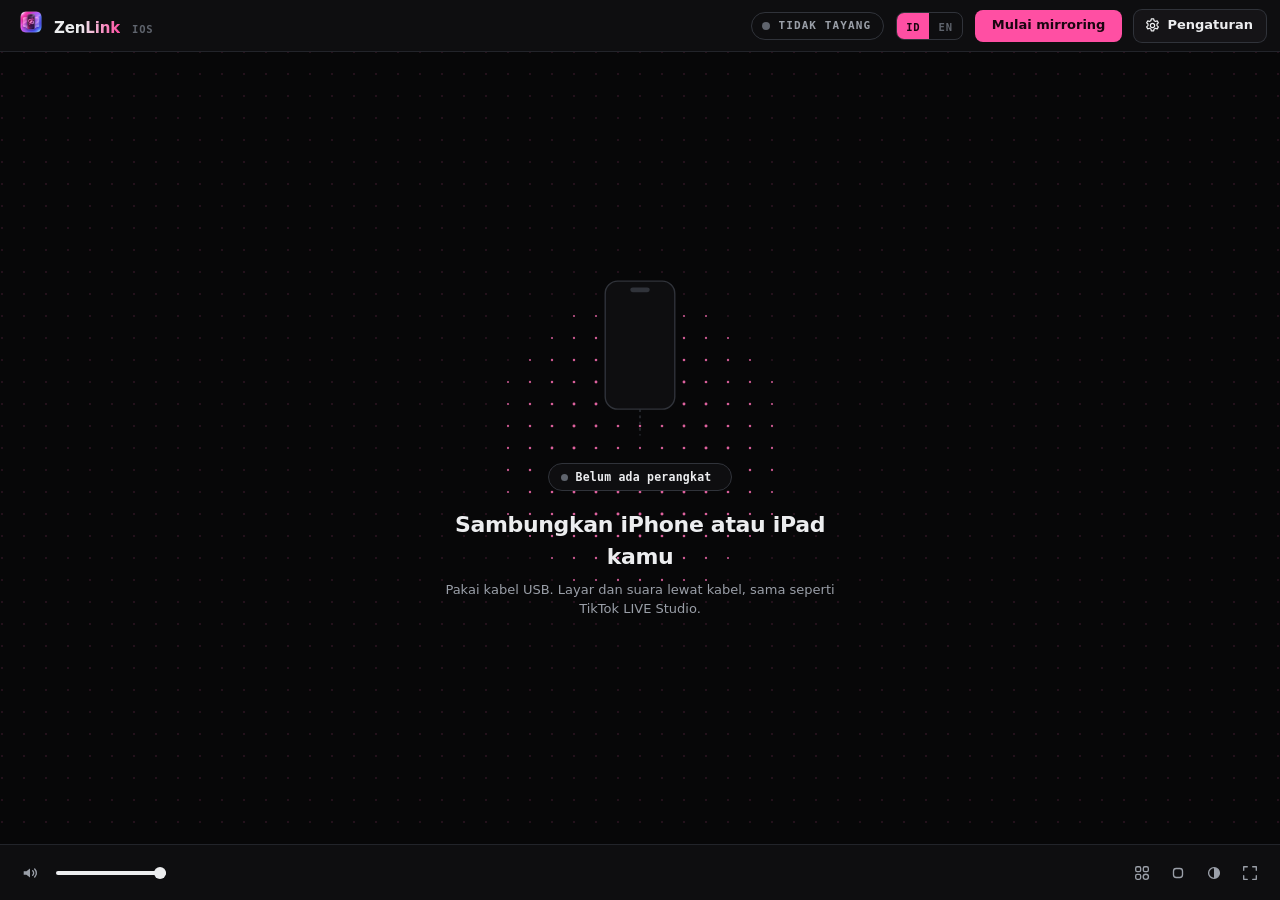
==== ui/index.html @ 87a0bad9 "Fix PC sound on 44.1 kHz outputs; add wired/wireless choice - Native audio opened WASAPI at 48 kHz o" ====
<!doctype html>
<html lang="en" data-theme="dark">
<head>
  <meta charset="utf-8">
  <meta name="viewport" content="width=device-width, initial-scale=1">
  <title>ZenLink</title>
  <link rel="icon" href="/ui/logo-256.png">
  <link rel="stylesheet" href="/ui/styles.css">
</head>
<body>
  <header class="topbar">
    <div class="brand pywebview-drag-region">
      <img class="logo" src="/ui/logo-256.png" alt="" width="22" height="22">
      <span class="wordmark">ZenLink</span>
      <span class="source-tag" id="source-tag" data-no-i18n>iOS</span>
      <span class="hdr-info" id="hdr-info" data-no-i18n></span>
    </div>
    <div class="drag-spacer pywebview-drag-region" aria-hidden="true"></div>
    <div class="topbar-right">
      <span class="tally" id="tally" data-state="idle">
        <span class="tally-lamp" aria-hidden="true"></span>
        <span class="tally-text" id="tally-text">Off air</span>
      </span>
      <div class="lang-switch" role="group" aria-label="Language" data-no-i18n>
        <button type="button" data-lang="id" aria-pressed="true">ID</button><button type="button" data-lang="en" aria-pressed="false">EN</button>
      </div>
      <button type="button" class="btn primary" id="btn-cast">Start casting</button>
      <button type="button" class="btn settings-btn" id="btn-settings" aria-label="Settings" title="Settings (Ctrl+,)">
        <svg viewBox="0 0 24 24" aria-hidden="true"><path fill="none" stroke="currentColor" stroke-width="1.7" stroke-linejoin="round" d="M10.3 2.6h3.4l.5 2.6a7.6 7.6 0 0 1 1.9 1.1l2.5-.9 1.7 2.9-2 1.7a7.7 7.7 0 0 1 0 2.2l2 1.7-1.7 2.9-2.5-.9a7.6 7.6 0 0 1-1.9 1.1l-.5 2.6h-3.4l-.5-2.6a7.6 7.6 0 0 1-1.9-1.1l-2.5.9-1.7-2.9 2-1.7a7.7 7.7 0 0 1 0-2.2l-2-1.7 1.7-2.9 2.5.9a7.6 7.6 0 0 1 1.9-1.1z"/><circle cx="12" cy="12" r="3" fill="none" stroke="currentColor" stroke-width="1.7"/></svg>
        <span>Settings</span>
      </button>
      <div class="winctl" id="winctl">
        <button type="button" data-win="minimize" aria-label="Minimize" title="Minimize">
          <svg viewBox="0 0 10 10" aria-hidden="true"><path d="M1 5h8"/></svg>
        </button>
        <button type="button" data-win="maximize" aria-label="Maximize" title="Maximize">
          <svg viewBox="0 0 10 10" aria-hidden="true"><rect x="1" y="1" width="8" height="8" rx="1"/></svg>
        </button>
        <button type="button" data-win="close" class="close" aria-label="Close" title="Close">
          <svg viewBox="0 0 10 10" aria-hidden="true"><path d="M1.5 1.5l7 7M8.5 1.5l-7 7"/></svg>
        </button>
      </div>
    </div>
  </header>

  <div class="banner" id="admin-banner" role="alert" hidden>
    <svg viewBox="0 0 20 20" aria-hidden="true"><path d="M10 2l8 15H2z" fill="none" stroke="currentColor" stroke-width="1.6" stroke-linejoin="round"/><path d="M10 8v4M10 14.5v.5" stroke="currentColor" stroke-width="1.6" stroke-linecap="round"/></svg>
    <span><b>Your iPhone/iPad is using another app's USB driver</b> (TikTok LIVE Studio's wired cast). Apple's service can't see it until that driver is removed: close TikTok LIVE Studio, unplug the cable, uninstall its iOS driver, then plug in again.</span>
  </div>

  <main class="stage" id="stage">
    <canvas id="dots" aria-hidden="true"></canvas>
    <canvas id="screen" hidden></canvas>
    <video id="screen-video" muted autoplay playsinline disablepictureinpicture hidden></video>

    <!-- Idle: what's plugged in right now -->
    <section class="idle" id="idle">
      <div class="device-art" id="device-art" data-state="none">
        <svg viewBox="0 0 120 230" aria-hidden="true">
          <rect class="body" x="10" y="6" width="100" height="184" rx="18"/>
          <rect class="island" x="46" y="15" width="28" height="7" rx="3.5"/>
          <rect class="screen-glow" x="18" y="30" width="84" height="146" rx="8"/>
          <path class="cable" d="M60 190 V228"/>
        </svg>
        <span class="ring" aria-hidden="true"></span>
      </div>
      <div class="device-chip" id="device-chip" data-state="none">
        <span class="chip-dot" aria-hidden="true"></span>
        <span class="chip-name" id="device-chip-name">No device connected</span>
        <span class="chip-status" id="device-chip-status"></span>
        <button type="button" class="chip-edit" id="device-rename" title="Rename device" aria-label="Rename device" hidden>
          <svg viewBox="0 0 16 16" aria-hidden="true"><path d="M10.5 2.5l3 3L6 13H3v-3z"/></svg>
        </button>
        <input class="chip-input" id="device-rename-input" maxlength="40" aria-label="Device name" hidden>
      </div>
      <h1 class="idle-title" id="idle-title">Plug in your iPhone or iPad</h1>
      <p class="idle-sub" id="idle-sub">Use a USB cable. Screen and sound come through the cable, the same way TikTok LIVE Studio casts iOS.</p>
      <button type="button" class="btn ghost-btn idle-action" id="idle-action" hidden>Open Connection &amp; Drivers</button>
    </section>

    <!-- Connecting: 1-2-3-4 -->
    <section class="connect" id="connect" hidden>
      <div class="connect-card">
        <div class="connect-head">
          <span class="connect-title" id="connect-title">Connecting</span>
          <span class="connect-pct" id="connect-pct">0%</span>
        </div>
        <div class="progress"><span id="progress-bar"></span></div>
        <ol class="flow" id="flow">
          <li data-step="detect">
            <span class="mark"><svg viewBox="0 0 16 16"><path d="M3.5 8.5l3 3 6-7"/></svg></span>
            <div><b>Detect device</b><small>Found through Apple Mobile Device Service</small></div>
          </li>
          <li data-step="activate">
            <span class="mark"><svg viewBox="0 0 16 16"><path d="M3.5 8.5l3 3 6-7"/></svg></span>
            <div><b>Secure connection</b><small>Opening an encrypted USB tunnel to the device</small></div>
          </li>
          <li data-step="trust">
            <span class="mark"><svg viewBox="0 0 16 16"><path d="M3.5 8.5l3 3 6-7"/></svg></span>
            <div><b>Prepare the device</b><small>Keep it unlocked. The first time, a small developer image is installed.</small></div>
          </li>
          <li data-step="stream">
            <span class="mark"><svg viewBox="0 0 16 16"><path d="M3.5 8.5l3 3 6-7"/></svg></span>
            <div><b>Start stream</b><small>Receiving the screen in HEVC</small></div>
          </li>
        </ol>
        <div class="connect-error" id="connect-error" hidden>
          <span id="connect-error-text"></span>
          <button type="button" class="btn ghost-btn" id="btn-retry">Try again</button>
        </div>
      </div>
    </section>
  </main>

  <footer class="controls">
    <div class="control-group">
      <button type="button" class="icon-btn" id="btn-mute" aria-label="Mute" aria-pressed="false" title="Mute">
        <svg viewBox="0 0 20 20" aria-hidden="true"><path d="M3 8h3l4-3v10l-4-3H3z" fill="currentColor"/><path class="wave" d="M13 7.5a3.5 3.5 0 0 1 0 5M15.2 5.5a6.5 6.5 0 0 1 0 9" fill="none" stroke="currentColor" stroke-width="1.5" stroke-linecap="round"/><path class="cross" d="M13 8l4 4M17 8l-4 4" fill="none" stroke="currentColor" stroke-width="1.5" stroke-linecap="round"/></svg>
      </button>
      <input type="range" class="volume" id="volume" min="0" max="100" value="100" aria-label="Volume">
    </div>

    <dl class="stats">
      <div><dt>Device</dt><dd id="m-device">—</dd></div>
      <div><dt>Resolution</dt><dd id="m-res">—</dd></div>
      <div><dt>FPS</dt><dd id="m-fps">—</dd></div>
      <div><dt>Quality</dt><dd id="m-quality">—</dd></div>
      <div><dt>Bitrate</dt><dd id="m-rate">—</dd></div>
      <div><dt>Latency</dt><dd id="m-lat">—</dd></div>
      <div><dt>Audio</dt><dd id="m-audio">—</dd></div>
    </dl>

    <div class="control-group">
      <button type="button" class="icon-btn" id="btn-controls" aria-label="Device controls" aria-expanded="false" title="Gestures and buttons (G)">
        <svg viewBox="0 0 20 20" aria-hidden="true"><rect x="3" y="3" width="5.5" height="5.5" rx="1.6" fill="none" stroke="currentColor" stroke-width="1.5"/><rect x="11.5" y="3" width="5.5" height="5.5" rx="1.6" fill="none" stroke="currentColor" stroke-width="1.5"/><rect x="3" y="11.5" width="5.5" height="5.5" rx="1.6" fill="none" stroke="currentColor" stroke-width="1.5"/><circle cx="14.25" cy="14.25" r="2.9" fill="none" stroke="currentColor" stroke-width="1.5"/></svg>
      </button>
      <button type="button" class="icon-btn" id="btn-home" aria-label="Home" title="Home button">
        <svg viewBox="0 0 20 20" aria-hidden="true"><rect x="5" y="5" width="10" height="10" rx="3" fill="none" stroke="currentColor" stroke-width="1.5"/></svg>
      </button>
      <button type="button" class="icon-btn" id="btn-theme" aria-label="Switch theme" title="Switch theme">
        <svg viewBox="0 0 20 20" aria-hidden="true"><circle cx="10" cy="10" r="6" fill="none" stroke="currentColor" stroke-width="1.5"/><path d="M10 4a6 6 0 0 1 0 12z" fill="currentColor"/></svg>
      </button>
      <button type="button" class="icon-btn" id="btn-fullscreen" aria-label="Full screen" title="Full screen (F11)">
        <svg viewBox="0 0 20 20" aria-hidden="true"><path d="M3 7V3h4M13 3h4v4M17 13v4h-4M7 17H3v-4" fill="none" stroke="currentColor" stroke-width="1.5" stroke-linecap="round" stroke-linejoin="round"/></svg>
      </button>
    </div>
  </footer>

  <!-- Device controls: gestures and hardware buttons -->
  <div class="ctl-panel" id="ctl-panel" role="dialog" aria-label="Device controls" hidden>
    <h4>Gestures</h4>
    <div class="ctl-grid two">
      <button type="button" class="ctl accent" data-gesture="home" title="Go to the Home Screen">
        <svg viewBox="0 0 20 20"><rect x="5" y="5" width="10" height="10" rx="3"/></svg>Home</button>
      <button type="button" class="ctl" data-gesture="switcher" title="Show recent apps">
        <svg viewBox="0 0 20 20"><rect x="2.5" y="5" width="6" height="10" rx="1.5"/><rect x="11.5" y="5" width="6" height="10" rx="1.5"/></svg>App switcher</button>
      <button type="button" class="ctl" data-gesture="notifications" title="Swipe down from the top left">
        <svg viewBox="0 0 20 20"><path d="M6 13V9a4 4 0 0 1 8 0v4l1.5 2h-11z"/><path d="M8.5 17h3"/></svg>Notifications</button>
      <button type="button" class="ctl" data-gesture="control" title="Swipe down from the top right">
        <svg viewBox="0 0 20 20"><path d="M4 7h7M15 7h1M4 13h1M9 13h7"/><circle cx="13" cy="7" r="2"/><circle cx="7" cy="13" r="2"/></svg>Control Center</button>
      <button type="button" class="ctl" data-swipe="left" title="Swipe from the right edge">
        <svg viewBox="0 0 20 20"><path d="M16 10H4M8 6l-4 4 4 4"/></svg>Swipe</button>
      <button type="button" class="ctl" data-swipe="right" title="Swipe from the left edge (Back)">
        Swipe<svg viewBox="0 0 20 20"><path d="M4 10h12M12 6l4 4-4 4"/></svg></button>
    </div>
    <h4>Buttons</h4>
    <div class="ctl-grid four">
      <button type="button" class="ctl sm" data-btn="home">Home</button>
      <button type="button" class="ctl sm" data-btn="siri">Siri</button>
      <button type="button" class="ctl sm" data-btn="lock">Lock</button>
      <button type="button" class="ctl sm" data-btn="mute">Mute</button>
      <button type="button" class="ctl sm" data-btn="volume-up">Vol +</button>
      <button type="button" class="ctl sm" data-btn="volume-down">Vol −</button>
    </div>
    <p class="ctl-note" id="ctl-note" hidden>Gestures and buttons need Apple mode. USB Direct carries picture and sound only.</p>
  </div>

  <!-- Connection mode chooser: shown before anything connects -->
  <div class="chooser" id="chooser" role="dialog" aria-modal="true" aria-labelledby="chooser-title" hidden>
    <div class="chooser-card">
      <img class="chooser-logo" src="/ui/logo-256.png" alt="" width="56" height="56">
      <h2 id="chooser-title">How should ZenLink connect?</h2>
      <p class="chooser-sub">Choose the USB connection mode. Nothing connects and no driver changes until you continue.</p>
      <div class="mode-cards" role="radiogroup" aria-label="USB connection mode">
        <button type="button" class="mode-card" data-mode="apple" role="radio" aria-checked="false">
          <span class="badge">Recommended</span>
          <span class="mode-icon"><svg viewBox="0 0 24 24"><path d="M12 3l7 3v5c0 4.6-3 8.3-7 10-4-1.7-7-5.4-7-10V6z"/><path d="M8.5 12l2.5 2.5 4.5-5"/></svg></span>
          <b>Apple Driver <small>Standard</small></b>
          <span class="mode-desc">Standard mode with Apple's driver. Built for compatibility, a stable connection and ease of use.</span>
          <ul class="mode-list">
            <li class="yes">HEVC, device-limited to about 4–6 Mbps</li>
            <li class="yes">Mouse touch, keyboard, gestures and buttons</li>
            <li class="yes">Apple's own driver, nothing to install</li>
            <li class="yes">Cable or Wi-Fi (after a one-time setup with the cable)</li>
          </ul>
        </button>
        <button type="button" class="mode-card" data-mode="usbdirect" role="radio" aria-checked="false">
          <span class="mode-icon"><svg viewBox="0 0 24 24"><path d="M13 2L5 13h6l-1 9 8-11h-6z"/></svg></span>
          <b>USB Direct <small>for Live Streaming</small></b>
          <span class="mode-desc">Best quality for live streaming: high bitrate (measured 12–30 Mbps), up to ~56 fps and very low latency, like TikTok LIVE Studio. Needs the libusb0 driver.</span>
          <ul class="mode-list">
            <li class="yes">QuickTime capture over USB, like TikTok LIVE Studio (H.264, higher bitrate)</li>
            <li class="no">Picture and sound only: no touch, keyboard, gestures or buttons</li>
            <li class="no">No bitrate setting: the device picks it</li>
            <li class="no">Switches the device to the libusb0 driver; Apple apps (iTunes, Apple Devices) can't see it until you switch back</li>
            <li class="no">Cable only (no Wi-Fi)</li>
          </ul>
        </button>
      </div>
      <div class="link-pick" id="chooser-link"><span>Apple Driver connection</span><div class="seg link-seg"><button type="button" data-link="wired">Wired (cable)</button><button type="button" data-link="wireless">Wireless (Wi-Fi)</button></div></div>
      <label class="remember"><input type="checkbox" id="chooser-remember"> Remember my choice</label>
      <p class="chooser-note">You can change the mode any time in Settings → Connection &amp; Drivers. Changing it may need an app restart and reconnecting the USB cable.</p>
      <div class="chooser-actions">
        <button type="button" class="btn ghost-btn" id="chooser-cancel" hidden>Cancel</button>
        <button type="button" class="btn primary" id="chooser-continue" disabled>Continue</button>
      </div>
    </div>
  </div>

  <!-- Full-screen bar: appears when the mouse moves, hides after 2.5 s -->
  <div class="fs-bar" id="fs-bar" aria-hidden="true">
    <span class="fs-device" id="fs-device">ZenLink</span>
    <span class="fs-stats" id="fs-stats"></span>
    <button type="button" class="icon-btn" id="fs-mute" title="Mute (M)" aria-label="Mute">
      <svg viewBox="0 0 20 20" aria-hidden="true"><path d="M3 8h3l4-3v10l-4-3H3z" fill="currentColor"/><path d="M13 7.5a3.5 3.5 0 0 1 0 5" fill="none" stroke="currentColor" stroke-width="1.5" stroke-linecap="round"/></svg>
    </button>
    <button type="button" class="btn ghost-btn" id="fs-exit">Exit full screen <kbd>F11</kbd></button>
  </div>

  <!-- Settings -->
  <div class="scrim" id="scrim" hidden></div>
  <aside class="settings" id="settings" aria-label="Settings" hidden>
    <header class="settings-head">
      <span>Settings</span>
      <button type="button" class="icon-btn" id="settings-close" aria-label="Close settings" title="Close (Esc)">
        <svg viewBox="0 0 20 20" aria-hidden="true"><path d="M5 5l10 10M15 5L5 15" stroke="currentColor" stroke-width="1.6" stroke-linecap="round"/></svg>
      </button>
    </header>
    <div class="settings-body">
      <section id="conn-section">
        <h3>Connection &amp; Drivers</h3>
        <div class="conn-card">
          <div class="conn-mode">
            <span class="conn-mode-icon" id="conn-mode-icon" aria-hidden="true"></span>
            <div><b id="conn-mode-name">No mode chosen</b><small id="conn-mode-note"></small></div>
            <button type="button" class="btn ghost-btn" id="conn-change">Change</button>
          </div>
          <dl class="diag" id="diag">
            <div><dt>Apple USB driver</dt><dd id="d-apple">—</dd></div>
            <div><dt>Apple Mobile Device Service</dt><dd id="d-amds">—</dd></div>
            <div><dt>libusb0</dt><dd id="d-libusb">—</dd></div>
            <div><dt>Device</dt><dd id="d-device">—</dd></div>
            <div><dt>USB Direct on this device</dt><dd id="d-direct">—</dd></div>
            <div><dt>Capture backend</dt><dd id="d-backend">—</dd></div>
            <div><dt>Codec</dt><dd id="d-codec">—</dd></div>
            <div><dt>Resolution · FPS</dt><dd id="d-res">—</dd></div>
            <div><dt>Bitrate (measured)</dt><dd id="d-rate">—</dd></div>
          </dl>
          <div class="conn-actions">
            <button type="button" class="btn ghost-btn" id="drv-check">Check drivers</button>
            <button type="button" class="btn ghost-btn" id="drv-bind" hidden>Install USB Direct driver</button>
            <button type="button" class="btn ghost-btn" id="drv-restore" hidden>Restore Apple driver</button>
            <button type="button" class="btn stop" id="drv-removefilter" hidden>Remove libusb0 filter</button>
            <button type="button" class="btn ghost-btn" id="drv-zadig" hidden>Install manually with Zadig</button>
          </div>
          <div class="row link-row"><label>Apple Driver connection<small>Wired uses the cable. Wireless casts over Wi-Fi after the one-time setup below.</small></label><div class="seg link-seg"><button type="button" data-link="wired">Wired (cable)</button><button type="button" data-link="wireless">Wireless (Wi-Fi)</button></div></div>
          <div class="row wifi-row"><label>Wireless (Wi-Fi)<small>Apple Driver mode can also cast over Wi-Fi. Set it up once with the cable connected and the device unlocked; then unplug. The PC and the device must be on the same network. Wi-Fi adds a little latency.</small></label><button type="button" class="btn ghost-btn" id="wifi-setup">Set up Wi-Fi</button></div>
          <p class="conn-warn" id="conn-warn" hidden></p>
          <p class="conn-hint">Each mode uses its own driver on the device: Apple mode the Apple driver, USB Direct the libusb0 driver (installed as the device's driver, never stacked as a filter). Switching asks for administrator permission; then unplug the cable and plug it in again. A new mode applies after ZenLink restarts.</p>
        </div>
      </section>
      <section>
        <h3>Video quality</h3>
        <p class="mode-note" id="usb-quality-note" hidden>USB Direct: the device encodes the picture itself (H.264). There is no bitrate control in this mode; the measured bitrate shows in the bottom bar.</p>
        <div class="row stack" id="quality-row"><label>Quality<small>Apple mode: the device's encoder runs at about 4–6 Mbps at most; these presets set a ceiling under it. Applies the next time you start casting.</small></label>
          <div class="quality" data-pref="quality" role="radiogroup">
            <button data-v="best"><b>Best graphics</b><small>Device maximum, same as Xcode</small></button>
            <button data-v="normal"><b>Normal</b><small>Up to 4 Mbps, steadier</small></button>
            <button data-v="performance"><b>Best performance</b><small>Up to 2 Mbps, lightest</small></button>
          </div></div>
      </section>
      <section>
        <h3>Controls</h3>
        <p class="mode-note" id="usb-control-note" hidden>USB Direct carries picture and sound only. Touch, keyboard, gestures and buttons work in Apple Driver mode.</p>
        <div class="row"><label>Gesture panel<small>Gestures and buttons beside the picture (Apple Driver mode)</small></label>
          <div class="seg" data-pref="ctlMode"><button data-v="always">Always show</button><button data-v="auto">Auto-hide</button><button data-v="hidden">Hidden</button></div></div>
        <div class="row"><label>Touch with the mouse</label><input type="checkbox" class="switch" data-pref="touch"></div>
        <div class="row"><label>Type with the PC keyboard</label><input type="checkbox" class="switch" data-pref="keyboard"></div>
        <div class="row"><label>Gestures<small>Swipe up from the bottom edge for Home, pause before letting go for the App Switcher. Mouse Back button or Alt+Left goes back. Trackpad scrolls and swipes pages.</small></label><input type="checkbox" class="switch" data-pref="gestures"></div>
        <div class="row"><label>Passcode for Alt+U<small>Wake & unlock types this passcode. Stored encrypted for your Windows account only.</small></label>
          <div class="pin-row"><input type="password" inputmode="numeric" maxlength="16" id="pin-input" placeholder="Not set" autocomplete="off"><button type="button" class="btn ghost-btn" id="pin-save">Save</button></div></div>
        <div class="row"><label>Scroll speed</label>
          <div class="seg" data-pref="scrollSpeed"><button data-v="50">Slow</button><button data-v="100">Normal</button><button data-v="160">Fast</button></div></div>
      </section>
      <section>
        <h3>Display</h3>
        <div class="row"><label>Picture fit</label>
          <div class="seg" data-pref="fit"><button data-v="contain">Fit</button><button data-v="cover">Fill</button><button data-v="native">1:1 pixels</button></div></div>
        <div class="row"><label>Fit window to device<small>Resizes the window to the device's shape when it connects or turns</small></label><input type="checkbox" class="switch" data-pref="fitWindow"></div>
        <div class="row"><label>Scaling</label>
          <div class="seg" data-pref="smoothing"><button data-v="smooth">Smooth</button><button data-v="sharp">Sharp</button></div></div>
        <div class="row"><label>Rotation<small>Auto follows the device. Alt+H switches.</small></label>
          <div class="seg" data-pref="rotation"><button data-v="auto">Auto</button><button data-v="0">0°</button><button data-v="90">90°</button><button data-v="180">180°</button><button data-v="270">270°</button></div></div>
        <div class="row"><label>Show stats bar</label><input type="checkbox" class="switch" data-pref="stats"></div>
        <div class="row"><label>Animated background</label><input type="checkbox" class="switch" data-pref="dots"></div>
      </section>
      <section>
        <h3>Sound</h3>
        <div class="row"><label>Play sound<small>Audio comes from the device over the cable</small></label>
          <div class="seg" data-pref="audioOut"><button data-v="pc">On this PC</button><button data-v="device">Device only</button></div></div>
        <div class="row"><label>Volume</label><input type="range" class="volume wide" data-pref="volume" min="0" max="100"></div>
        <div class="row"><label>Lip sync<small>The picture waits for the sound (Windows needs ~10–50 ms to play audio), so both arrive together</small></label><input type="checkbox" class="switch" data-pref="lipSync"></div>
        <div class="row"><label>Audio buffer<small>Lower is tighter lip-sync; higher rides out hiccups</small></label>
          <div class="seg" data-pref="audioBuffer"><button data-v="low">Low</button><button data-v="normal">Normal</button><button data-v="high">High</button></div></div>
      </section>
      <section>
        <h3>Advanced</h3>
        <div class="row"><label>Start casting automatically<small>When an iPhone or iPad is plugged in</small></label><input type="checkbox" class="switch" data-pref="autoStart"></div>
        <div class="row"><label>Close to the tray<small>The close button hides ZenLink in the system tray (it keeps casting, using little memory). Quit from the tray icon.</small></label><input type="checkbox" class="switch" data-pref="closeToTray"></div>
        <div class="row"><label>Always on top</label><input type="checkbox" class="switch" data-pref="onTop"></div>
        <div class="row"><label>Theme</label>
          <div class="seg" data-pref="theme"><button data-v="dark">Dark</button><button data-v="light">Light</button></div></div>
      </section>
      <section>
        <h3>Shortcuts</h3>
        <dl class="keys">
          <div><dt>F11</dt><dd>Full screen</dd></div>
          <div><dt>Esc</dt><dd>Leave full screen / close a panel</dd></div>
          <div><dt>Ctrl + ,</dt><dd>Settings</dd></div>
          <div><dt>G</dt><dd>Gestures and buttons panel</dd></div>
          <div><dt>Alt + H</dt><dd>Rotate: Auto / 90° / 270°</dd></div>
          <div><dt>Space</dt><dd>Start / stop casting</dd></div>
          <div><dt>M</dt><dd>Mute</dd></div>
          <div><dt>Ctrl + C / X / V</dt><dd>Copy / cut / paste on the device</dd></div>
          <div><dt>Ctrl + A / Z</dt><dd>Select all / undo on the device</dd></div>
          <div><dt>Alt + V</dt><dd>Type the PC clipboard text on the device</dd></div>
          <div><dt>Ctrl + K</dt><dd>Show / hide the on-screen keyboard</dd></div>
          <div><dt>Alt + L</dt><dd>Lock the device</dd></div>
          <div><dt>Alt + U</dt><dd>Wake &amp; unlock (types the saved passcode)</dd></div>
          <div><dt>Alt + D</dt><dd>Stealth dim: device screen to 0% / restore</dd></div>
          <div><dt>Alt + C</dt><dd>Copy the text on the device screen to the PC (OCR)</dd></div>
          <div><dt>Alt + R</dt><dd>Clear the copied-text history</dd></div>
          <div><dt>Alt + Left</dt><dd>Back (swipe from the left edge)</dd></div>
          <div><dt>Right-click Home</dt><dd>App Switcher</dd></div>
        </dl>
        <p class="mode-note">Device shortcuts work in Apple Driver mode while casting. Space, M and G apply when keys aren't being sent to the device.</p>
      </section>
      <section>
        <h3>About</h3>
        <p class="about" id="about">ZenLink · wired iOS cast</p>
        <p class="about">by Zenvy Zenshiro · GPL-3.0</p>
        <div class="row"><label>Support ZenLink<small>Like the app? Support development on Sociabuzz.</small></label><button class="btn" id="support-btn" type="button">Sociabuzz ♥</button></div>
      </section>
    </div>
  </aside>

  <div class="grips" id="grips" aria-hidden="true">
    <i data-edge="top"></i><i data-edge="bottom"></i><i data-edge="left"></i><i data-edge="right"></i>
    <i data-edge="topleft"></i><i data-edge="topright"></i><i data-edge="bottomleft"></i><i data-edge="bottomright"></i>
  </div>

  <div class="toasts" id="toasts" role="status" aria-live="polite"></div>

  <!-- Driver change / restart progress -->
  <div class="busy" id="busy" role="alertdialog" aria-modal="true" aria-labelledby="busy-title" hidden>
    <div class="busy-card">
      <span class="busy-spin" id="busy-spin" aria-hidden="true"></span>
      <h3 id="busy-title">Working…</h3>
      <p id="busy-text"></p>
      <div class="busy-actions" id="busy-actions"></div>
    </div>
  </div>

  <script type="module">import { init } from "/ui/i18n.js"; init();</script>
  <script src="/ui/keys.js"></script>
  <script src="/ui/player.js"></script>
  <script src="/ui/app.js"></script>
  <script src="/ui/dots.js"></script>
  <script src="/ui/window.js"></script>
</body>
</html>
---- ui/styles.css ----
/* ZenLink — a broadcast monitor. One stage, a tally light, and the
   numbers that matter. Motion explains state; it never decorates. */

:root {
  --ink: #070708;
  --panel: #0e0e10;
  --raise: #151417;
  --hover: #1f1c21;
  --line: #22242a;
  --line-2: #30333a;
  --text: #ecedef;
  --text-2: #9a9fa8;
  --text-3: #5f646d;
  --onair: #ff3b30;
  --ready: #30d158;
  --wait: #ffb340;
  --accent: #ff4fa3;
  --accent-2: #ff7dbc;
  --accent-soft: rgba(255, 79, 163, .14);
  --btn: var(--accent);
  --btn-text: #1a0510;
  --btn-hover: var(--accent-2);
  --dot: #3a1a2b;
  --dot-hot: #ff6fb5;

  --sans: "Segoe UI Variable Display", "Segoe UI Variable Text", "Segoe UI", system-ui, sans-serif;
  --mono: "Cascadia Mono", "Cascadia Code", Consolas, monospace;
  --ease: cubic-bezier(.2, .7, .2, 1);
  --spring: cubic-bezier(.3, 1.4, .5, 1);

  color-scheme: dark;
}

[data-theme="light"] {
  --ink: #f4f4f2;
  --panel: #ffffff;
  --raise: #ffffff;
  --hover: #ececea;
  --line: #e2e2de;
  --line-2: #cbcbc6;
  --text: #121315;
  --text-2: #5d6066;
  --text-3: #93969c;
  --accent: #e0287f;
  --accent-2: #c81f70;
  --accent-soft: rgba(224, 40, 127, .1);
  --btn: var(--accent);
  --btn-text: #ffffff;
  --btn-hover: var(--accent-2);
  --dot: #f0c6db;
  --dot-hot: #e0287f;
  color-scheme: light;
}

* { box-sizing: border-box; }
[hidden] { display: none !important; }
.theme-switching *, .theme-switching *::before, .theme-switching *::after { transition: none !important; }

html, body { margin: 0; height: 100%; }

body {
  display: flex;
  flex-direction: column;
  background: var(--ink);
  color: var(--text);
  font: 13px/1.45 var(--sans);
  -webkit-font-smoothing: antialiased;
  overflow: hidden;
}

button { font: inherit; color: inherit; }
:focus-visible { outline: 2px solid var(--accent); outline-offset: 2px; }

@media (prefers-reduced-motion: reduce) {
  *, *::before, *::after { animation-duration: 1ms !important; animation-iteration-count: 1 !important; transition-duration: 1ms !important; }
}

/* ---------- top bar ---------- */

.topbar {
  flex: none;
  display: flex;
  align-items: center;
  justify-content: space-between;
  height: 52px;
  padding: 0 14px 0 20px;
  border-bottom: 1px solid var(--line);
  background: var(--panel);
}

.brand { display: flex; align-items: baseline; gap: 12px; }
.wordmark { font-weight: 700; font-size: 15px; letter-spacing: -0.01em; }
.source-tag { font: 600 10.5px/1 var(--mono); letter-spacing: .08em; text-transform: uppercase; color: var(--text-3); }

.topbar-right { display: flex; align-items: center; gap: 12px; }

.tally {
  display: inline-flex;
  align-items: center;
  gap: 8px;
  height: 28px;
  padding: 0 12px 0 10px;
  border: 1px solid var(--line-2);
  border-radius: 999px;
  font: 600 11px/1 var(--mono);
  letter-spacing: .1em;
  text-transform: uppercase;
  color: var(--text-2);
  transition: color .3s var(--ease), border-color .3s var(--ease);
}
.tally-lamp { position: relative; width: 8px; height: 8px; border-radius: 50%; background: var(--text-3); transition: background .3s var(--ease); }
.tally[data-state="wait"] { color: var(--wait); }
.tally[data-state="wait"] .tally-lamp { background: var(--wait); animation: blink 1s steps(2) infinite; }
.tally[data-state="live"] { border-color: var(--onair); color: var(--onair); }
.tally[data-state="live"] .tally-lamp { background: var(--onair); }
.tally[data-state="live"] .tally-lamp::after {
  content: ""; position: absolute; inset: -4px; border-radius: 50%;
  border: 2px solid var(--onair); animation: ping 1.6s var(--ease) infinite;
}
.tally[data-state="error"] { color: var(--onair); }
.tally[data-state="error"] .tally-lamp { background: var(--onair); }

@keyframes blink { 50% { opacity: .25; } }
@keyframes ping { from { transform: scale(.6); opacity: .9; } to { transform: scale(1.8); opacity: 0; } }

.btn {
  height: 32px;
  padding: 0 16px;
  border: 1px solid transparent;
  border-radius: 8px;
  font-weight: 600;
  cursor: pointer;
  transition: background .15s var(--ease), border-color .15s var(--ease), color .15s var(--ease), transform .1s var(--ease);
  white-space: nowrap;
}
.btn:active:not(:disabled) { transform: scale(.97); }
.btn.primary { background: var(--btn); color: var(--btn-text); }
.btn.primary:hover:not(:disabled) { background: var(--btn-hover); }
.btn.stop { background: transparent; border-color: var(--onair); color: var(--onair); }
.btn.stop:hover { background: color-mix(in srgb, var(--onair) 12%, transparent); }
.btn.ghost-btn { background: var(--raise); border-color: var(--line-2); }
.btn.ghost-btn:hover { border-color: var(--text-3); }
.btn:disabled { opacity: .45; cursor: default; }

/* ---------- admin banner ---------- */

.banner {
  flex: none;
  display: flex;
  align-items: center;
  gap: 10px;
  padding: 10px 20px;
  border-bottom: 1px solid color-mix(in srgb, var(--wait) 45%, var(--line));
  background: color-mix(in srgb, var(--wait) 12%, var(--panel));
  animation: drop .35s var(--ease);
}
.banner svg { width: 18px; height: 18px; flex: none; color: var(--wait); }
.banner b { font-weight: 600; }
@keyframes drop { from { transform: translateY(-100%); opacity: 0; } }

/* ---------- stage ---------- */

.stage {
  position: relative;
  flex: 1;
  display: grid;
  place-items: center;
  min-height: 0;
  overflow: hidden;
  background: var(--ink);
  transition: background-color .4s var(--ease);
}
.stage.live { background: #000; }
#dots { position: absolute; inset: 0; pointer-events: none; transition: opacity .5s var(--ease); }
.stage.live #dots { opacity: 0; }
.stage > :not(#dots) { position: relative; }

/* The canvas holds the stream's full pixels (e.g. 1648x2384); it must be
   sized by the stage, never by its own pixel size, or it gets cut off. */
#screen {
  position: absolute !important;
  inset: 0;
  display: block;
  width: 100%;
  height: 100%;
  object-fit: contain;
  animation: reveal .5s var(--ease);
}
#screen[hidden] { display: none; }
/* USB Direct: decoded frames play straight in a <video> (no canvas drawing). */
#screen-video {
  position: absolute !important; inset: 0; display: block; width: 100%; height: 100%;
  object-fit: contain; background: #000; pointer-events: none;
}
#screen-video[hidden] { display: none; }
body[data-fit="cover"] #screen-video { object-fit: cover; }
body[data-fit="native"] #screen-video { object-fit: none; }
#screen-video { transform-origin: 50% 50%; }
@keyframes reveal { from { opacity: 0; transform: scale(.985); filter: blur(6px); } }

/* idle */

.idle { display: grid; justify-items: center; text-align: center; max-width: 480px; padding: 24px; animation: rise .5s var(--ease); }
@keyframes rise { from { opacity: 0; transform: translateY(10px); } }

.device-art { position: relative; width: 84px; height: 160px; margin-bottom: 26px; }
.device-art svg { width: 100%; height: 100%; overflow: visible; }
.device-art .body { fill: var(--panel); stroke: var(--line-2); stroke-width: 2; transition: stroke .4s var(--ease); }
.device-art .island { fill: var(--line-2); }
.device-art .screen-glow { fill: var(--ready); opacity: 0; transition: opacity .5s var(--ease); }
.device-art .cable { stroke: var(--line-2); stroke-width: 2; fill: none; stroke-dasharray: 4 5; animation: flow 1s linear infinite; }
@keyframes flow { to { stroke-dashoffset: -18; } }

.device-art .ring {
  position: absolute; inset: -14px -24px; border-radius: 30px;
  border: 1px solid var(--ready); opacity: 0; pointer-events: none;
}

.device-art[data-state="ready"] .body { stroke: var(--ready); }
.device-art[data-state="ready"] .screen-glow { opacity: .08; }
.device-art[data-state="ready"] .cable { stroke: var(--ready); stroke-dasharray: none; animation: none; }
.device-art[data-state="ready"] .ring { animation: halo 2.4s var(--ease) infinite; }
.device-art[data-state="driver"] .body { stroke: var(--wait); }
.device-art[data-state="driver"] .cable { stroke: var(--wait); stroke-dasharray: none; animation: none; }
@keyframes halo { 0% { opacity: .5; transform: scale(.92); } 100% { opacity: 0; transform: scale(1.12); } }

.device-chip {
  display: inline-flex; align-items: center; gap: 8px;
  height: 28px; padding: 0 12px;
  border: 1px solid var(--line-2); border-radius: 999px;
  background: var(--panel);
  font: 600 11.5px/1 var(--mono); letter-spacing: .02em; color: var(--text-2);
  margin-bottom: 18px;
  transition: border-color .3s var(--ease), color .3s var(--ease);
}
.chip-dot { width: 7px; height: 7px; border-radius: 50%; background: var(--text-3); }
.device-chip[data-state="ready"] { border-color: color-mix(in srgb, var(--ready) 50%, var(--line)); color: var(--text); }
.device-chip[data-state="ready"] .chip-dot { background: var(--ready); animation: blink 1.6s ease-in-out infinite; }
.device-chip[data-state="driver"] { border-color: color-mix(in srgb, var(--wait) 50%, var(--line)); color: var(--text); }
.device-chip[data-state="driver"] .chip-dot { background: var(--wait); }

.idle-title { margin: 0; font-size: 22px; font-weight: 600; letter-spacing: -.015em; }
.idle-sub { margin: 8px 0 0; color: var(--text-2); max-width: 400px; }

/* connecting 1-2-3-4 */

.connect { width: min(440px, calc(100% - 40px)); animation: rise .4s var(--ease); }
.connect-card {
  padding: 20px 20px 10px;
  border: 1px solid var(--line);
  border-radius: 14px;
  background: var(--panel);
  box-shadow: 0 24px 60px rgba(0, 0, 0, .35);
}
.connect-head { display: flex; justify-content: space-between; align-items: baseline; margin-bottom: 10px; }
.connect-title { font-weight: 600; font-size: 15px; }
.connect-pct { font: 600 12px/1 var(--mono); color: var(--text-3); font-variant-numeric: tabular-nums; }

.progress { height: 3px; border-radius: 3px; background: var(--line); overflow: hidden; margin-bottom: 14px; }
.progress span {
  display: block; height: 100%; width: 0;
  background: var(--text);
  transition: width .6s var(--ease), background .3s var(--ease);
  position: relative;
}
.progress span::after {
  content: ""; position: absolute; inset: 0;
  background: linear-gradient(90deg, transparent, rgba(255,255,255,.55), transparent);
  animation: sheen 1.2s linear infinite;
}
@keyframes sheen { from { transform: translateX(-100%); } to { transform: translateX(100%); } }
.connect[data-error] .progress span { background: var(--onair); }
.connect[data-error] .progress span::after { display: none; }

.flow { list-style: none; margin: 0; padding: 0; }
.flow li {
  display: grid;
  grid-template-columns: 24px 1fr;
  gap: 12px;
  align-items: start;
  padding: 10px 0;
  border-top: 1px solid var(--line);
  color: var(--text-3);
  opacity: .55;
  transition: opacity .35s var(--ease), color .35s var(--ease);
  animation: rise .4s var(--ease) both;
}
.flow li:nth-child(1) { animation-delay: .04s; border-top: 0; }
.flow li:nth-child(2) { animation-delay: .1s; }
.flow li:nth-child(3) { animation-delay: .16s; }
.flow li:nth-child(4) { animation-delay: .22s; }
.flow b { display: block; font-weight: 600; color: inherit; }
.flow small { display: block; font-size: 12px; color: var(--text-3); margin-top: 1px; }
.flow em { font-style: normal; font-weight: 600; color: var(--text); }

.mark {
  position: relative;
  width: 22px; height: 22px; margin-top: 1px;
  border-radius: 50%;
  border: 1.5px solid var(--line-2);
  display: grid; place-items: center;
  transition: background .3s var(--ease), border-color .3s var(--ease);
}
.mark svg { width: 12px; height: 12px; fill: none; stroke: var(--ink); stroke-width: 2.2; stroke-linecap: round; stroke-linejoin: round; stroke-dasharray: 16; stroke-dashoffset: 16; }

.flow li[data-state="active"] { opacity: 1; color: var(--text); }
.flow li[data-state="active"] small { color: var(--text-2); }
.flow li[data-state="active"] .mark { border-color: transparent; border-top-color: var(--text); border-right-color: var(--text); animation: spin .8s linear infinite; }
.flow li[data-step="trust"][data-state="active"] { color: var(--wait); }
.flow li[data-step="trust"][data-state="active"] .mark { border-top-color: var(--wait); border-right-color: var(--wait); }
.flow li[data-step="trust"][data-state="active"] small { color: var(--text); }

.flow li[data-state="done"] { opacity: 1; color: var(--text); }
.flow li[data-state="done"] .mark { background: var(--ready); border-color: var(--ready); animation: pop .35s var(--spring); }
.flow li[data-state="done"] .mark svg { stroke-dashoffset: 0; transition: stroke-dashoffset .35s .1s var(--ease); }

.flow li[data-state="failed"] { opacity: 1; color: var(--onair); }
.flow li[data-state="failed"] .mark { border-color: var(--onair); background: color-mix(in srgb, var(--onair) 15%, transparent); }

@keyframes spin { to { transform: rotate(360deg); } }
@keyframes pop { 0% { transform: scale(.6); } 100% { transform: scale(1); } }

.connect-error {
  display: flex; align-items: center; justify-content: space-between; gap: 12px;
  margin: 4px -20px 0; padding: 12px 20px 2px;
  border-top: 1px solid var(--line);
  color: var(--text-2);
  animation: rise .3s var(--ease);
}

/* ---------- control strip ---------- */

.controls {
  flex: none;
  display: grid;
  grid-template-columns: auto 1fr auto;
  align-items: center;
  gap: 20px;
  height: 56px;
  padding: 0 14px;
  border-top: 1px solid var(--line);
  background: var(--panel);
}

.control-group { display: flex; align-items: center; gap: 4px; }

.icon-btn {
  display: grid; place-items: center;
  width: 32px; height: 32px;
  border: 0; border-radius: 8px;
  background: transparent; color: var(--text-2);
  cursor: pointer;
  transition: background .15s var(--ease), color .15s var(--ease);
}
.icon-btn:hover { background: var(--hover); color: var(--text); }
.icon-btn svg { width: 18px; height: 18px; }
#btn-mute .cross { display: none; }
#btn-mute[aria-pressed="true"] .cross { display: inline; }
#btn-mute[aria-pressed="true"] .wave { display: none; }
#btn-mute[aria-pressed="true"] { color: var(--onair); }

.volume {
  -webkit-appearance: none; appearance: none;
  width: 110px; height: 4px; margin-left: 6px;
  border-radius: 4px;
  background: linear-gradient(var(--text), var(--text)) 0 / var(--fill, 100%) 100% no-repeat, var(--line-2);
  cursor: pointer;
}
.volume::-webkit-slider-thumb {
  -webkit-appearance: none; width: 12px; height: 12px; border-radius: 50%;
  background: var(--text); border: 0; transition: transform .15s var(--ease);
}
.volume:hover::-webkit-slider-thumb { transform: scale(1.25); }

.stats { display: flex; justify-content: center; margin: 0; min-width: 0; }
.stats div { display: grid; gap: 1px; padding: 0 18px; border-left: 1px solid var(--line); min-width: 0; }
.stats div:first-child { border-left: 0; }
.stats dt { font: 600 9.5px/1.2 var(--mono); letter-spacing: .1em; text-transform: uppercase; color: var(--text-3); }
.stats dd {
  margin: 0;
  font: 500 12.5px/1.3 var(--mono);
  font-variant-numeric: tabular-nums;
  color: var(--text);
  white-space: nowrap; overflow: hidden; text-overflow: ellipsis;
  transition: color .3s var(--ease);
}
.stats dd.flash { animation: flash .6s var(--ease); }
@keyframes flash { from { color: var(--ready); } }

/* ---------- toasts ---------- */

.toasts { position: fixed; right: 16px; bottom: 72px; display: grid; gap: 8px; z-index: 10; }
.toast {
  display: grid; grid-template-columns: 1fr auto; gap: 12px;
  max-width: 380px; padding: 12px 14px;
  border: 1px solid var(--line-2); border-radius: 10px;
  background: var(--raise);
  box-shadow: 0 16px 40px rgba(0, 0, 0, .35);
  animation: slide .3s var(--ease);
}
@keyframes slide { from { transform: translateX(16px); opacity: 0; } }
.toast[data-tone="bad"] { border-color: var(--onair); }
.toast button { border: 0; background: none; color: var(--text-3); cursor: pointer; font-size: 16px; line-height: 1; }

/* ---------- full screen & narrow ---------- */

body.fullscreen .topbar, body.fullscreen .controls, body.fullscreen .banner { display: none !important; }

@media (max-width: 760px) {
  .stats div:nth-child(1), .stats div:nth-child(5) { display: none; }
  .source-tag { display: none; }
}
@media (max-width: 520px) {
  .stats { display: none; }
  .controls { grid-template-columns: auto auto; justify-content: space-between; }
}

/* ---------- frameless window chrome ---------- */

.topbar { user-select: none; }
.winctl { display: flex; margin: 0 -14px 0 6px; align-self: stretch; }
.winctl button {
  width: 46px; border: 0; background: transparent; color: var(--text-2);
  display: grid; place-items: center; cursor: default;
  transition: background .12s var(--ease), color .12s var(--ease);
}
.winctl button:hover { background: var(--hover); color: var(--text); }
.winctl button.close:hover { background: #e81123; color: #fff; }
.winctl svg { width: 10px; height: 10px; fill: none; stroke: currentColor; stroke-width: 1.1; }
body:not(.pywebview) .winctl { display: none; }

.grips i { position: fixed; z-index: 50; }
.grips [data-edge="top"], .grips [data-edge="bottom"] { left: 8px; right: 8px; height: 5px; cursor: ns-resize; }
.grips [data-edge="top"] { top: 0; }
.grips [data-edge="bottom"] { bottom: 0; }
.grips [data-edge="left"], .grips [data-edge="right"] { top: 8px; bottom: 8px; width: 5px; cursor: ew-resize; }
.grips [data-edge="left"] { left: 0; }
.grips [data-edge="right"] { right: 0; }
.grips [data-edge$="left"]:not([data-edge="left"]), .grips [data-edge$="right"]:not([data-edge="right"]) { width: 10px; height: 10px; }
.grips [data-edge="topleft"] { top: 0; left: 0; cursor: nwse-resize; }
.grips [data-edge="topright"] { top: 0; right: 0; cursor: nesw-resize; }
.grips [data-edge="bottomleft"] { bottom: 0; left: 0; cursor: nesw-resize; }
.grips [data-edge="bottomright"] { bottom: 0; right: 0; cursor: nwse-resize; }
body:not(.pywebview) .grips, body.maximized .grips, body.fullscreen .grips { display: none; }

/* device chip: model name, status, rename */
.chip-name { color: var(--text); }
.chip-status { color: var(--text-3); }
.device-chip[data-state="ready"] .chip-status { color: var(--ready); }
.device-chip[data-state="driver"] .chip-status { color: var(--wait); }
.chip-status:not(:empty)::before { content: "·"; margin-right: 8px; color: var(--text-3); }
.chip-edit {
  display: grid; place-items: center; width: 20px; height: 20px; margin-right: -6px;
  border: 0; border-radius: 6px; background: transparent; color: var(--text-3); cursor: pointer;
  opacity: 0; transition: opacity .15s var(--ease), background .15s var(--ease), color .15s var(--ease);
}
.device-chip:hover .chip-edit, .chip-edit:focus-visible { opacity: 1; }
.chip-edit:hover { background: var(--hover); color: var(--text); }
.chip-edit svg { width: 12px; height: 12px; fill: none; stroke: currentColor; stroke-width: 1.5; stroke-linejoin: round; }
.chip-input {
  width: 180px; height: 20px; padding: 0 6px;
  border: 1px solid var(--line-2); border-radius: 6px;
  background: var(--ink); color: var(--text);
  font: 600 11.5px/1 var(--mono); outline: none;
}
.chip-input:focus { border-color: var(--text-3); }

/* ---------- drag regions ---------- */
.drag-spacer { flex: 1; align-self: stretch; }
.topbar { gap: 12px; }

/* ---------- full-screen bar ---------- */
.fs-bar {
  position: fixed; left: 50%; top: 14px; z-index: 40;
  display: none; align-items: center; gap: 14px;
  padding: 8px 8px 8px 16px;
  border: 1px solid rgba(255,255,255,.12); border-radius: 12px;
  background: rgba(17,18,21,.82); backdrop-filter: blur(14px);
  color: #ecedef; box-shadow: 0 18px 50px rgba(0,0,0,.45);
  transform: translate(-50%, -140%); opacity: 0;
  transition: transform .28s var(--ease), opacity .28s var(--ease);
}
body.fullscreen .fs-bar { display: flex; }
body.fullscreen.chrome-visible .fs-bar { transform: translate(-50%, 0); opacity: 1; }
body.fullscreen:not(.chrome-visible) { cursor: none; }
.fs-device { font-weight: 600; }
.fs-stats { font: 500 12px/1 var(--mono); color: #9a9fa8; font-variant-numeric: tabular-nums; }
.fs-bar .icon-btn { color: #c9ccd1; }
.fs-bar .btn.ghost-btn { background: rgba(255,255,255,.08); border-color: rgba(255,255,255,.14); color: #ecedef; }
kbd { font: 600 10px/1 var(--mono); padding: 2px 5px; margin-left: 6px; border: 1px solid currentColor; border-radius: 4px; opacity: .7; }

/* ---------- settings drawer ---------- */
.scrim { position: fixed; inset: 0; z-index: 60; background: rgba(0,0,0,.35); animation: fade .2s var(--ease); }
@keyframes fade { from { opacity: 0; } }
.settings {
  position: fixed; top: 0; right: 0; bottom: 0; z-index: 61;
  width: min(400px, 100%);
  display: flex; flex-direction: column;
  border-left: 1px solid var(--line); background: var(--panel);
  box-shadow: -24px 0 60px rgba(0,0,0,.35);
  animation: slidein .28s var(--ease);
}
@keyframes slidein { from { transform: translateX(40px); opacity: 0; } }
.settings-head {
  display: flex; align-items: center; justify-content: space-between;
  height: 52px; padding: 0 10px 0 20px; border-bottom: 1px solid var(--line);
  font-weight: 600; font-size: 15px;
}
.settings-body { flex: 1; overflow: auto; padding: 6px 20px 24px; }
.settings h3 {
  margin: 18px 0 6px; font: 600 10px/1 var(--mono); letter-spacing: .12em;
  text-transform: uppercase; color: var(--text-3);
}
.settings .row {
  display: flex; align-items: center; justify-content: space-between; gap: 16px;
  min-height: 44px; padding: 6px 0; border-bottom: 1px solid var(--line);
}
.settings .row label { display: grid; gap: 2px; }
.settings .row small { color: var(--text-3); font-size: 11.5px; }
.seg { display: inline-flex; padding: 2px; border: 1px solid var(--line-2); border-radius: 8px; background: var(--ink); flex: none; }
.seg button {
  height: 26px; padding: 0 10px; border: 0; border-radius: 6px;
  background: transparent; color: var(--text-2); font-size: 12px; cursor: pointer;
  transition: background .15s var(--ease), color .15s var(--ease);
}
.seg button:hover { color: var(--text); }
.seg button[aria-pressed="true"] { background: var(--raise); color: var(--text); box-shadow: 0 0 0 1px var(--line-2); }
.switch {
  -webkit-appearance: none; appearance: none; flex: none;
  width: 36px; height: 20px; border-radius: 999px; background: var(--line-2);
  position: relative; cursor: pointer; transition: background .2s var(--ease);
}
.switch::after {
  content: ""; position: absolute; top: 2px; left: 2px; width: 16px; height: 16px;
  border-radius: 50%; background: #fff; transition: transform .2s var(--spring);
}
.switch:checked { background: var(--ready); }
.switch:checked::after { transform: translateX(16px); }
.volume.wide { width: 160px; margin: 0; }
.keys { margin: 0; display: grid; gap: 6px; padding-top: 6px; }
.keys div { display: flex; justify-content: space-between; color: var(--text-2); }
.keys dt { font: 600 11px/1.6 var(--mono); color: var(--text); }
.keys dd { margin: 0; }
.about { color: var(--text-2); margin: 8px 0 0; line-height: 1.6; }

/* ---------- display preferences ---------- */
body[data-fit="cover"] #screen { object-fit: cover; }
body[data-fit="contain"] #screen { object-fit: contain; }
body[data-fit="native"] #screen { position: relative !important; inset: auto; margin: auto; object-fit: fill; }
body[data-smoothing="sharp"] #screen { image-rendering: pixelated; }
body[data-stats="off"] .stats { visibility: hidden; }
body[data-dots="off"] #dots { display: none; }
.about { white-space: pre-line; }

#screen { touch-action: none; cursor: default; }
.settings .seg button { padding: 0 8px; }

/* ---------- brand, settings button, quality presets ---------- */
.brand .logo { width: 22px; height: 22px; border-radius: 6px; flex: none; }
.settings-btn {
  display: inline-flex; align-items: center; gap: 6px; padding: 0 12px 0 9px;
  background: var(--raise); color: var(--text); box-shadow: 0 0 0 1px var(--line-2);
}
.settings-btn svg { width: 17px; height: 17px; transition: transform .4s var(--ease); }
.settings-btn:hover svg { transform: rotate(60deg); }
.settings .row.stack { display: grid; justify-content: stretch; gap: 8px; }
.quality { display: grid; grid-template-columns: 1fr 1fr; gap: 6px; }
.quality button[data-v="best"] { grid-column: 1 / -1; }
.quality button {
  display: grid; gap: 2px; text-align: left; padding: 8px 10px; border-radius: 8px;
  border: 1px solid var(--line-2); background: var(--ink); color: var(--text-2); cursor: pointer;
  transition: border-color .15s var(--ease), background .15s var(--ease), color .15s var(--ease);
}
.quality button b { font-size: 12.5px; font-weight: 600; color: var(--text); }
.quality button small { font-size: 11px; color: var(--text-3); }
.quality button:hover { border-color: var(--text-3); }
.quality button[aria-pressed="true"] { border-color: #c04cf0; background: color-mix(in srgb, #c04cf0 14%, var(--ink)); }
body[data-fit="native"] .stage { overflow: auto; place-items: safe center; }

/* ---------- device controls panel (bottom right) ---------- */
.ctl-panel {
  position: fixed; right: 14px; bottom: 64px; z-index: 40; width: 300px;
  padding: 12px 14px 14px; border-radius: 14px;
  background: color-mix(in srgb, var(--raise) 92%, transparent);
  border: 1px solid var(--line-2);
  box-shadow: 0 18px 50px rgba(0,0,0,.45);
  backdrop-filter: blur(18px) saturate(1.2);
  transform-origin: bottom right; animation: pop .18s var(--ease);
}
.ctl-panel[hidden] { display: none; }
@keyframes pop { from { opacity: 0; transform: translateY(6px) scale(.97); } }
.ctl-panel h4 { margin: 4px 2px 8px; font: 600 10px/1 var(--mono); letter-spacing: .12em; text-transform: uppercase; color: var(--text-3); }
.ctl-grid + h4 { margin-top: 14px; }
.ctl-grid { display: grid; gap: 6px; }
.ctl-grid.two { grid-template-columns: 1fr 1fr; }
.ctl-grid.four { grid-template-columns: repeat(4, 1fr); }
.ctl {
  display: inline-flex; align-items: center; justify-content: center; gap: 7px;
  height: 40px; padding: 0 10px; border-radius: 10px; cursor: pointer;
  border: 1px solid var(--line-2); background: var(--ink); color: var(--text);
  font-family: inherit; font-weight: 600; font-size: 12.5px;
  transition: background .15s var(--ease), border-color .15s var(--ease), transform .1s var(--ease);
}
.ctl svg { width: 15px; height: 15px; fill: none; stroke: currentColor; stroke-width: 1.6; stroke-linecap: round; stroke-linejoin: round; flex: none; opacity: .85; }
.ctl:hover { background: var(--hover); border-color: var(--text-3); }
.ctl:active { transform: scale(.96); }
.ctl.sm { height: 32px; font-size: 12px; padding: 0 6px; }
.ctl.accent {
  color: #f4c8ff; border-color: color-mix(in srgb, #c04cf0 70%, transparent);
  background: linear-gradient(135deg, color-mix(in srgb, #ff3fb0 22%, var(--ink)), color-mix(in srgb, #5b5cf5 22%, var(--ink)));
}
.ctl.accent:hover { border-color: #d27cff; }
[data-theme="light"] .ctl.accent { color: #7b1fa2; }
.ctl.sent { animation: sent .45s var(--ease); }
@keyframes sent { 0% { box-shadow: 0 0 0 0 rgba(192,76,240,.55); } 100% { box-shadow: 0 0 0 8px rgba(192,76,240,0); } }
.ctl-note { margin: 10px 2px 0; font-size: 11.5px; color: var(--text-3); }
body[data-mode="usbdirect"] .ctl-panel .ctl { opacity: .45; }
#btn-controls[aria-expanded="true"] { background: var(--hover); color: var(--text); }
body.fullscreen .ctl-panel { bottom: 20px; }

/* ---------- connection mode chooser ---------- */
.chooser {
  position: fixed; inset: 0; z-index: 60; display: grid; place-items: center; padding: 24px;
  background: color-mix(in srgb, var(--ink) 70%, transparent); backdrop-filter: blur(14px);
  animation: fade .25s var(--ease);
}
.chooser[hidden] { display: none; }
@keyframes fade { from { opacity: 0; } }
.chooser-card {
  width: min(720px, 100%); max-height: 100%; overflow: auto;
  padding: 28px 28px 22px; border-radius: 20px; text-align: center;
  background: var(--raise); border: 1px solid var(--line-2);
  box-shadow: 0 30px 80px rgba(0,0,0,.5); animation: pop .3s var(--ease);
}
.chooser-logo { border-radius: 14px; box-shadow: 0 10px 30px rgba(192,76,240,.35); }
.chooser h2 { margin: 14px 0 6px; font-size: 20px; font-weight: 600; }
.chooser-sub { margin: 0 0 20px; color: var(--text-2); }
.mode-cards { display: grid; grid-template-columns: 1fr 1fr; gap: 12px; text-align: left; }
.mode-card {
  position: relative; display: grid; gap: 8px; align-content: start; padding: 18px 16px 16px;
  border-radius: 14px; border: 1.5px solid var(--line-2); background: var(--ink); color: var(--text);
  font-family: inherit; text-align: left; cursor: pointer;
  transition: border-color .15s var(--ease), background .15s var(--ease), transform .15s var(--ease);
}
.mode-card:hover { border-color: var(--text-3); transform: translateY(-1px); }
.mode-card.selected {
  border-color: #c04cf0;
  background: linear-gradient(160deg, color-mix(in srgb, #ff3fb0 12%, var(--ink)), color-mix(in srgb, #5b5cf5 12%, var(--ink)));
  box-shadow: 0 0 0 3px color-mix(in srgb, #c04cf0 25%, transparent);
}
.mode-card .badge {
  position: absolute; top: 12px; right: 12px; padding: 3px 8px; border-radius: 999px;
  font: 600 10px/1.4 var(--mono); letter-spacing: .06em; text-transform: uppercase;
  color: #fff; background: linear-gradient(90deg, #ff3fb0, #8a4cf5);
}
.mode-icon { width: 36px; height: 36px; display: grid; place-items: center; border-radius: 10px; background: var(--raise); border: 1px solid var(--line-2); }
.mode-icon svg { width: 20px; height: 20px; fill: none; stroke: currentColor; stroke-width: 1.7; stroke-linecap: round; stroke-linejoin: round; }
.mode-card.selected .mode-icon { color: #e9a6ff; border-color: color-mix(in srgb, #c04cf0 60%, transparent); }
.mode-card b { font-size: 15px; font-weight: 600; }
.mode-card b small { font: 500 11px var(--mono); color: var(--text-3); margin-left: 6px; }
.mode-desc { color: var(--text-2); font-size: 12.5px; line-height: 1.5; }
.mode-facts { font: 500 11px/1.4 var(--mono); color: var(--text-3); }
.remember { display: inline-flex; align-items: center; gap: 8px; margin: 18px 0 8px; cursor: pointer; color: var(--text); }
.remember input { width: 16px; height: 16px; accent-color: #c04cf0; }
.chooser-note { margin: 0 auto 18px; max-width: 560px; font-size: 11.5px; color: var(--text-3); line-height: 1.5; }
.chooser-actions { display: flex; justify-content: center; gap: 8px; }
.chooser-actions .btn { min-width: 140px; }
@media (max-width: 620px) { .mode-cards { grid-template-columns: 1fr; } }

/* ---------- settings: connection & drivers ---------- */
.conn-card { display: grid; gap: 10px; padding: 12px 0 4px; }
.conn-mode { display: flex; align-items: center; gap: 10px; }
.conn-mode > div { flex: 1; display: grid; gap: 2px; }
.conn-mode small { color: var(--text-3); font-size: 11.5px; }
.conn-mode-icon { width: 10px; height: 10px; border-radius: 50%; background: var(--text-3); flex: none; }
.conn-mode-icon[data-mode="apple"] { background: var(--ready); }
.conn-mode-icon[data-mode="usbdirect"] { background: #c04cf0; }
.diag { margin: 0; display: grid; gap: 4px; padding: 10px 12px; border-radius: 10px; background: var(--ink); border: 1px solid var(--line); }
.diag div { display: flex; justify-content: space-between; gap: 12px; font-size: 12px; }
.diag dt { color: var(--text-3); }
.diag dd { margin: 0; text-align: right; color: var(--text); font-family: var(--mono); font-size: 11.5px; }
.conn-actions { display: flex; flex-wrap: wrap; gap: 6px; }
.conn-hint { margin: 0; font-size: 11.5px; color: var(--text-3); line-height: 1.5; }
.conn-warn {
  margin: 0; padding: 8px 10px; border-radius: 8px; font-size: 12px; line-height: 1.45;
  color: var(--text); background: color-mix(in srgb, var(--wait) 14%, var(--ink));
  border: 1px solid color-mix(in srgb, var(--wait) 45%, transparent);
}
.idle-action { margin-top: 14px; }

/* ---------- chooser lists, mode notes, busy dialog ---------- */
.mode-list { margin: 2px 0 0; padding: 0; list-style: none; display: grid; gap: 5px; }
.mode-list li { position: relative; padding-left: 20px; font-size: 12px; line-height: 1.4; color: var(--text-2); }
.mode-list li::before { position: absolute; left: 2px; top: 0; font-weight: 700; }
.mode-list li.yes::before { content: "✓"; color: var(--ready); }
.mode-list li.no::before { content: "✕"; color: var(--bad, #e5534b); }
.mode-note {
  margin: 8px 0; padding: 8px 10px; border-radius: 8px; font-size: 12px; line-height: 1.45;
  color: var(--text-2); background: var(--ink); border: 1px solid var(--line-2);
}
.busy { position: fixed; inset: 0; z-index: 70; display: grid; place-items: center; padding: 24px;
  background: color-mix(in srgb, var(--ink) 65%, transparent); backdrop-filter: blur(10px); }
.busy[hidden] { display: none; }
.busy-card { width: min(440px, 100%); padding: 24px; border-radius: 16px; text-align: center;
  background: var(--raise); border: 1px solid var(--line-2); box-shadow: 0 24px 70px rgba(0,0,0,.5); animation: pop .25s var(--ease); }
.busy-card h3 { margin: 12px 0 6px; font-size: 16px; font-weight: 600; }
.busy-card p { margin: 0; color: var(--text-2); font-size: 12.5px; line-height: 1.5; }
.busy-spin { display: inline-block; width: 28px; height: 28px; border-radius: 50%;
  border: 3px solid var(--line-2); border-top-color: #c04cf0; animation: spin .8s linear infinite; }
.busy-spin[hidden] { display: none; }
@keyframes spin { to { transform: rotate(360deg); } }
.busy-actions { display: flex; justify-content: center; gap: 8px; margin-top: 16px; }
.busy-actions:empty { display: none; }
.pin-row { display: flex; gap: 6px; }
.pin-row input { width: 140px; height: 30px; padding: 0 10px; border-radius: 8px; border: 1px solid var(--line-2);
  background: var(--ink); color: var(--text); font-family: var(--mono); letter-spacing: .2em; }


/* ---- black + pink accents ---- */
.wordmark { background: linear-gradient(90deg, var(--text) 40%, var(--accent)); -webkit-background-clip: text; background-clip: text; color: transparent; }
.ctl.accent { color: var(--accent); border-color: color-mix(in srgb, var(--accent) 45%, var(--line-2)); background: var(--accent-soft); }
.ctl.accent:hover { border-color: var(--accent); }
[data-theme="light"] .ctl.accent { color: var(--accent); }
.seg button[aria-pressed="true"], .seg button.on { box-shadow: inset 0 -2px 0 var(--accent); }
input.switch:checked { background: var(--accent) !important; border-color: var(--accent) !important; }
.mode-card[aria-checked="true"] { border-color: var(--accent) !important; box-shadow: 0 0 0 1px var(--accent), 0 12px 40px rgba(255, 79, 163, .15) !important; }

/* ---- language switch (top right) ---- */
.lang-switch { display: inline-flex; border: 1px solid var(--line-2); border-radius: 8px; overflow: hidden; height: 28px; }
.lang-switch button { all: unset; cursor: pointer; padding: 0 9px; font: 600 10.5px/28px var(--mono); letter-spacing: .08em; color: var(--text-3); }
.lang-switch button:hover { color: var(--text); background: var(--hover); }
.lang-switch button[aria-pressed="true"] { color: var(--btn-text); background: var(--accent); }
.lang-switch button:focus-visible { outline: 2px solid var(--accent); outline-offset: -2px; }

/* ---- gesture panel states ---- */
.ctl-panel.docked { animation: none; box-shadow: 0 10px 30px rgba(0,0,0,.35); }
.ctl-panel.disabled .ctl-grid, .ctl-panel.disabled h4 { opacity: .35; pointer-events: none; }
.ctl-panel.disabled .ctl-note { color: var(--accent); }

/* ---- chooser fits the window: no scrolling ---- */
.chooser { padding: clamp(8px, 2.5vh, 24px); }
.chooser-card { overflow: hidden; padding: clamp(14px, 3vh, 28px) clamp(16px, 3vw, 28px) clamp(12px, 2.4vh, 22px); }
.chooser-logo { width: clamp(32px, 6vh, 56px); height: auto; box-shadow: 0 10px 30px rgba(255, 79, 163, .35); }
.chooser h2 { margin: clamp(6px, 1.4vh, 14px) 0 4px; font-size: clamp(16px, 2.6vh, 20px); }
.chooser-sub { margin-bottom: clamp(8px, 2vh, 20px); font-size: clamp(11.5px, 1.7vh, 13px); }
.mode-card { gap: clamp(4px, 1vh, 8px); padding: clamp(10px, 2vh, 18px) 14px clamp(10px, 1.8vh, 16px); }
.mode-desc { font-size: clamp(11px, 1.65vh, 12.5px); line-height: 1.4; }
.mode-list { gap: clamp(2px, .6vh, 5px); }
.mode-list li { font-size: clamp(10.5px, 1.6vh, 12px); line-height: 1.35; }
.mode-icon { width: clamp(28px, 4.5vh, 36px); height: clamp(28px, 4.5vh, 36px); }
.remember { margin: clamp(8px, 1.8vh, 18px) 0 clamp(4px, .8vh, 8px); }
.remember input { accent-color: var(--accent); }
.chooser-note { margin-bottom: clamp(8px, 1.8vh, 18px); font-size: clamp(10.5px, 1.5vh, 11.5px); }
.mode-card.selected { border-color: var(--accent); background: linear-gradient(160deg, color-mix(in srgb, var(--accent) 14%, var(--ink)), var(--ink)); box-shadow: 0 0 0 3px var(--accent-soft); }
.mode-card.selected .mode-icon { color: var(--accent-2); border-color: color-mix(in srgb, var(--accent) 60%, transparent); }
.mode-card .badge { background: linear-gradient(90deg, var(--accent), #c2185b); }
@media (max-height: 560px) { .mode-desc { display: none; } }
@media (max-height: 460px) { .chooser-logo, .chooser-note { display: none; } }
@media (max-width: 620px) { .chooser-card { overflow: auto; } }

/* ---- header device info ---- */
.hdr-info { margin-left: 10px; font: 500 11px/1 var(--mono); color: var(--text-2); white-space: nowrap; overflow: hidden; text-overflow: ellipsis; max-width: 32vw; }
.hdr-info:empty { display: none; }
.hdr-info::before { content: ""; display: inline-block; width: 5px; height: 5px; margin-right: 8px; border-radius: 50%; background: var(--accent); vertical-align: middle; }
@media (max-width: 760px) { .hdr-info { display: none; } }

/* ---- gesture panel docked at the side (default while casting in Apple mode) ---- */
:root { --side-w: 188px; }
.ctl-panel.docked {
  position: fixed; top: var(--top-h, 48px); bottom: var(--foot-h, 56px); right: 0; width: var(--side-w);
  z-index: 30; overflow-y: auto; border-radius: 0; border-width: 0 0 0 1px;
  background: var(--panel); backdrop-filter: none; box-shadow: none;
  padding: 12px 10px; animation: slide-in .22s var(--ease);
}
@keyframes slide-in { from { transform: translateX(16px); opacity: 0; } }
.ctl-panel.docked .ctl-grid.two { grid-template-columns: 1fr; }
.ctl-panel.docked .ctl-grid.four { grid-template-columns: 1fr 1fr; }
.ctl-panel.docked .ctl { height: 36px; justify-content: flex-start; padding: 0 12px; font-size: 12px; }
.ctl-panel.docked .ctl.sm { justify-content: center; }
.ctl-panel.docked [data-swipe="right"] { justify-content: space-between; }
body.ctl-docked .stage { margin-right: var(--side-w); }
body.ctl-docked #btn-controls { color: var(--accent); }

/* ---------- wired / wireless pick ---------- */
.link-pick { display: flex; align-items: center; justify-content: center; gap: 10px; margin-top: clamp(8px, 1.6vh, 14px); font-size: 12.5px; color: var(--text-2); }
.link-pick[hidden] { display: none; }
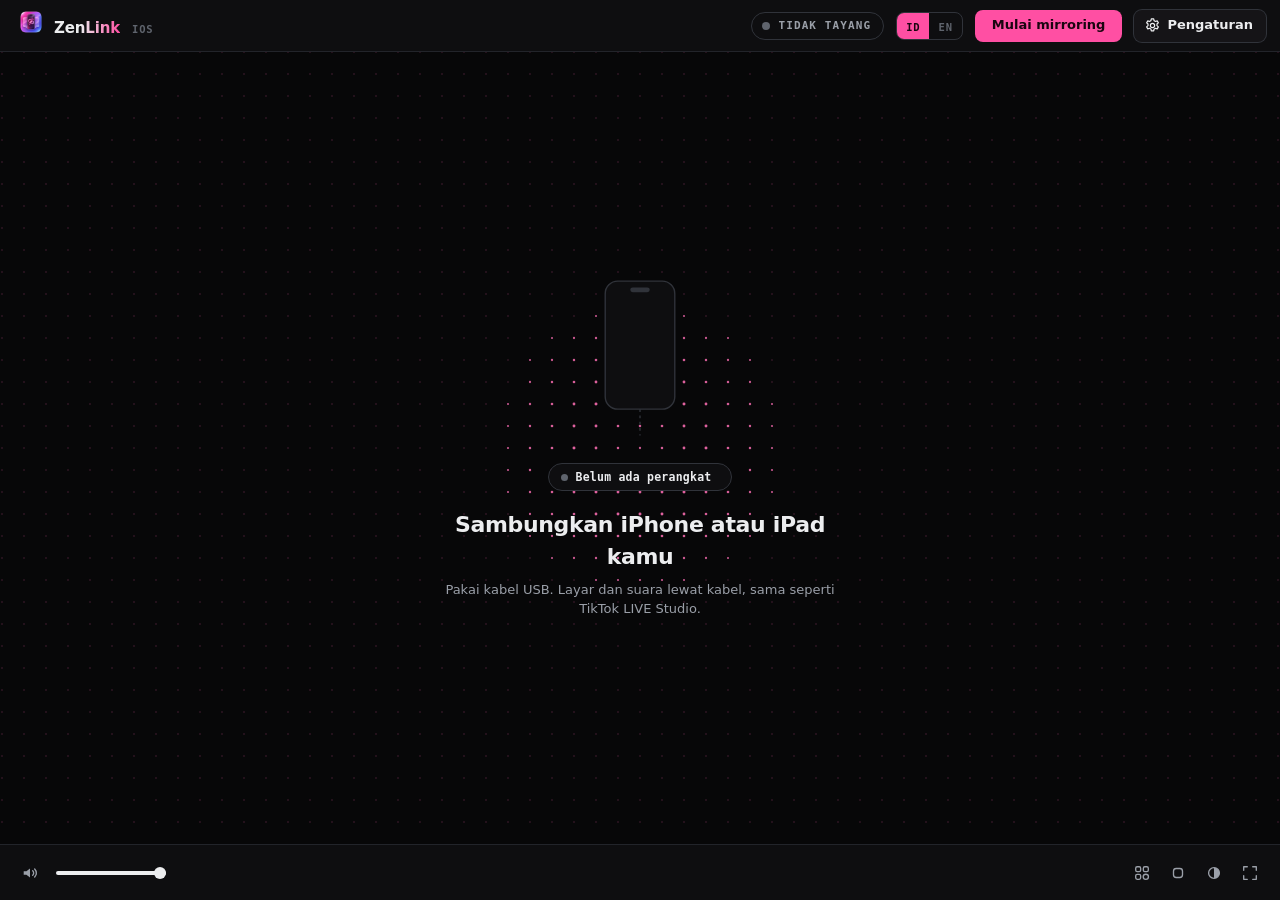
==== commit 10c11d07: "ZenLink 2.1.0: ZenLink Studio over AirPlay, Wi-Fi for both modes, audit ZenLink Studio (formerly USB" ====
--- a/ui/index.html
+++ b/ui/index.html
@@ -14,6 +14,7 @@
       <span class="wordmark">ZenLink</span>
       <span class="source-tag" id="source-tag" data-no-i18n>iOS</span>
       <span class="hdr-info" id="hdr-info" data-no-i18n></span>
+      <span class="hdr-stats" id="hdr-stats" data-no-i18n hidden></span>
     </div>
     <div class="drag-spacer pywebview-drag-region" aria-hidden="true"></div>
     <div class="topbar-right">
@@ -76,6 +77,15 @@
       <h1 class="idle-title" id="idle-title">Plug in your iPhone or iPad</h1>
       <p class="idle-sub" id="idle-sub">Use a USB cable. Screen and sound come through the cable, the same way TikTok LIVE Studio casts iOS.</p>
       <button type="button" class="btn ghost-btn idle-action" id="idle-action" hidden>Open Connection &amp; Drivers</button>
+      <ol class="airplay-guide" id="airplay-guide" hidden>
+        <li><span class="ag-icon"><svg viewBox="0 0 24 24"><path d="M2 9a15 15 0 0 1 20 0M5.5 12.5a10 10 0 0 1 13 0M9 16a5 5 0 0 1 6 0"/><circle cx="12" cy="19.5" r="1.2"/></svg></span>
+          <b>Same Wi-Fi</b><span>Connect the iPhone/iPad to the same network as this PC.</span></li>
+        <li><span class="ag-icon"><svg viewBox="0 0 24 24"><rect x="6" y="2.5" width="12" height="19" rx="3"/><path d="M15 5.5h1.5v1.5"/></svg></span>
+          <b>Open Control Center</b><span>Swipe down from the top-right corner of the screen.</span></li>
+        <li><span class="ag-icon"><svg viewBox="0 0 24 24"><rect x="3" y="4" width="13" height="10" rx="1.5"/><rect x="8" y="9" width="13" height="10" rx="1.5"/></svg></span>
+          <b>Tap Screen Mirroring</b><span>Choose <em id="ag-name">ZenLink</em>. The picture appears here.</span></li>
+        <li class="ag-note" id="ag-note"></li>
+      </ol>
     </section>
 
     <!-- Connecting: 1-2-3-4 -->
@@ -172,7 +182,7 @@
       <button type="button" class="ctl sm" data-btn="volume-up">Vol +</button>
       <button type="button" class="ctl sm" data-btn="volume-down">Vol −</button>
     </div>
-    <p class="ctl-note" id="ctl-note" hidden>Gestures and buttons need Apple mode. USB Direct carries picture and sound only.</p>
+    <p class="ctl-note" id="ctl-note" hidden>Gestures and buttons need Apple mode. ZenLink Studio carries picture and sound only.</p>
   </div>
 
   <!-- Connection mode chooser: shown before anything connects -->
@@ -196,18 +206,18 @@
         </button>
         <button type="button" class="mode-card" data-mode="usbdirect" role="radio" aria-checked="false">
           <span class="mode-icon"><svg viewBox="0 0 24 24"><path d="M13 2L5 13h6l-1 9 8-11h-6z"/></svg></span>
-          <b>USB Direct <small>for Live Streaming</small></b>
+          <b>ZenLink Studio <small>for Live Streaming</small></b>
           <span class="mode-desc">Best quality for live streaming: high bitrate (measured 12–30 Mbps), up to ~56 fps and very low latency, like TikTok LIVE Studio. Needs the libusb0 driver.</span>
           <ul class="mode-list">
-            <li class="yes">QuickTime capture over USB, like TikTok LIVE Studio (H.264, higher bitrate)</li>
+            <li class="yes">Cable: full native resolution, the device's whole screen (measured 2360×1640 on iPad 11th gen), H.264 at high bitrate like TikTok LIVE Studio</li>
             <li class="no">Picture and sound only: no touch, keyboard, gestures or buttons</li>
             <li class="no">No bitrate setting: the device picks it</li>
-            <li class="no">Switches the device to the libusb0 driver; Apple apps (iTunes, Apple Devices) can't see it until you switch back</li>
-            <li class="no">Cable only (no Wi-Fi)</li>
+            <li class="no">Cable needs the libusb0 driver; Apple apps (iTunes, Apple Devices) can't see the device until you switch back</li>
+            <li class="yes">Cable (USB) or Wi-Fi (AirPlay screen mirroring, no driver needed)</li>
           </ul>
         </button>
       </div>
-      <div class="link-pick" id="chooser-link"><span>Apple Driver connection</span><div class="seg link-seg"><button type="button" data-link="wired">Wired (cable)</button><button type="button" data-link="wireless">Wireless (Wi-Fi)</button></div></div>
+      <div class="link-pick" id="chooser-link"><span>Connection</span><div class="seg link-seg"><button type="button" data-link="wired">Wired (cable)</button><button type="button" data-link="wireless">Wireless (Wi-Fi)</button></div></div>
       <label class="remember"><input type="checkbox" id="chooser-remember"> Remember my choice</label>
       <p class="chooser-note">You can change the mode any time in Settings → Connection &amp; Drivers. Changing it may need an app restart and reconnecting the USB cable.</p>
       <div class="chooser-actions">
@@ -250,7 +260,7 @@
             <div><dt>Apple Mobile Device Service</dt><dd id="d-amds">—</dd></div>
             <div><dt>libusb0</dt><dd id="d-libusb">—</dd></div>
             <div><dt>Device</dt><dd id="d-device">—</dd></div>
-            <div><dt>USB Direct on this device</dt><dd id="d-direct">—</dd></div>
+            <div><dt>ZenLink Studio on this device</dt><dd id="d-direct">—</dd></div>
             <div><dt>Capture backend</dt><dd id="d-backend">—</dd></div>
             <div><dt>Codec</dt><dd id="d-codec">—</dd></div>
             <div><dt>Resolution · FPS</dt><dd id="d-res">—</dd></div>
@@ -258,20 +268,20 @@
           </dl>
           <div class="conn-actions">
             <button type="button" class="btn ghost-btn" id="drv-check">Check drivers</button>
-            <button type="button" class="btn ghost-btn" id="drv-bind" hidden>Install USB Direct driver</button>
+            <button type="button" class="btn ghost-btn" id="drv-bind" hidden>Install ZenLink Studio driver</button>
             <button type="button" class="btn ghost-btn" id="drv-restore" hidden>Restore Apple driver</button>
             <button type="button" class="btn stop" id="drv-removefilter" hidden>Remove libusb0 filter</button>
             <button type="button" class="btn ghost-btn" id="drv-zadig" hidden>Install manually with Zadig</button>
           </div>
-          <div class="row link-row"><label>Apple Driver connection<small>Wired uses the cable. Wireless casts over Wi-Fi after the one-time setup below.</small></label><div class="seg link-seg"><button type="button" data-link="wired">Wired (cable)</button><button type="button" data-link="wireless">Wireless (Wi-Fi)</button></div></div>
+          <div class="row link-row"><label>Connection<small id="link-help">Wired uses the cable. Wireless casts over Wi-Fi.</small><button type="button" class="btn ghost-btn" id="fw-allow" hidden>Allow ZenLink on the network</button></label><div class="seg link-seg"><button type="button" data-link="wired">Wired (cable)</button><button type="button" data-link="wireless">Wireless (Wi-Fi)</button></div></div>
           <div class="row wifi-row"><label>Wireless (Wi-Fi)<small>Apple Driver mode can also cast over Wi-Fi. Set it up once with the cable connected and the device unlocked; then unplug. The PC and the device must be on the same network. Wi-Fi adds a little latency.</small></label><button type="button" class="btn ghost-btn" id="wifi-setup">Set up Wi-Fi</button></div>
           <p class="conn-warn" id="conn-warn" hidden></p>
-          <p class="conn-hint">Each mode uses its own driver on the device: Apple mode the Apple driver, USB Direct the libusb0 driver (installed as the device's driver, never stacked as a filter). Switching asks for administrator permission; then unplug the cable and plug it in again. A new mode applies after ZenLink restarts.</p>
+          <p class="conn-hint">Each mode uses its own driver on the device: Apple mode the Apple driver, ZenLink Studio the libusb0 driver (installed as the device's driver, never stacked as a filter). Switching asks for administrator permission; then unplug the cable and plug it in again. A new mode applies after ZenLink restarts.</p>
         </div>
       </section>
       <section>
         <h3>Video quality</h3>
-        <p class="mode-note" id="usb-quality-note" hidden>USB Direct: the device encodes the picture itself (H.264). There is no bitrate control in this mode; the measured bitrate shows in the bottom bar.</p>
+        <p class="mode-note" id="usb-quality-note" hidden>ZenLink Studio: the device encodes the picture itself (H.264). There is no bitrate control in this mode; the measured bitrate shows in the bottom bar.</p>
         <div class="row stack" id="quality-row"><label>Quality<small>Apple mode: the device's encoder runs at about 4–6 Mbps at most; these presets set a ceiling under it. Applies the next time you start casting.</small></label>
           <div class="quality" data-pref="quality" role="radiogroup">
             <button data-v="best"><b>Best graphics</b><small>Device maximum, same as Xcode</small></button>
@@ -281,7 +291,7 @@
       </section>
       <section>
         <h3>Controls</h3>
-        <p class="mode-note" id="usb-control-note" hidden>USB Direct carries picture and sound only. Touch, keyboard, gestures and buttons work in Apple Driver mode.</p>
+        <p class="mode-note" id="usb-control-note" hidden>ZenLink Studio carries picture and sound only. Touch, keyboard, gestures and buttons work in Apple Driver mode.</p>
         <div class="row"><label>Gesture panel<small>Gestures and buttons beside the picture (Apple Driver mode)</small></label>
           <div class="seg" data-pref="ctlMode"><button data-v="always">Always show</button><button data-v="auto">Auto-hide</button><button data-v="hidden">Hidden</button></div></div>
         <div class="row"><label>Touch with the mouse</label><input type="checkbox" class="switch" data-pref="touch"></div>
@@ -301,6 +311,7 @@
           <div class="seg" data-pref="smoothing"><button data-v="smooth">Smooth</button><button data-v="sharp">Sharp</button></div></div>
         <div class="row"><label>Rotation<small>Auto follows the device. Alt+H switches.</small></label>
           <div class="seg" data-pref="rotation"><button data-v="auto">Auto</button><button data-v="0">0°</button><button data-v="90">90°</button><button data-v="180">180°</button><button data-v="270">270°</button></div></div>
+        <div class="row"><label>Live stats in the header<small>FPS, video delay and audio delay next to the device name while casting</small></label><input type="checkbox" class="switch" data-pref="hdrStats"></div>
         <div class="row"><label>Show stats bar</label><input type="checkbox" class="switch" data-pref="stats"></div>
         <div class="row"><label>Animated background</label><input type="checkbox" class="switch" data-pref="dots"></div>
       </section>
--- a/ui/styles.css
+++ b/ui/styles.css
@@ -763,6 +763,12 @@
 .hdr-info:empty { display: none; }
 .hdr-info::before { content: ""; display: inline-block; width: 5px; height: 5px; margin-right: 8px; border-radius: 50%; background: var(--accent); vertical-align: middle; }
 @media (max-width: 760px) { .hdr-info { display: none; } }
+.hdr-stats { margin-left: 12px; display: inline-flex; gap: 10px; font: 500 11px/1 var(--mono); color: var(--text-2); white-space: nowrap; }
+.hdr-stats[hidden] { display: none; }
+.hdr-stats b { font-weight: 600; color: var(--text); }
+.hdr-stats .warn b { color: #ffb020; }
+.hdr-stats .bad b { color: #ff5470; }
+@media (max-width: 900px) { .hdr-stats { display: none; } }
 
 /* ---- gesture panel docked at the side (default while casting in Apple mode) ---- */
 :root { --side-w: 188px; }
@@ -784,3 +790,15 @@
 /* ---------- wired / wireless pick ---------- */
 .link-pick { display: flex; align-items: center; justify-content: center; gap: 10px; margin-top: clamp(8px, 1.6vh, 14px); font-size: 12.5px; color: var(--text-2); }
 .link-pick[hidden] { display: none; }
+
+/* ---------- AirPlay how-to ---------- */
+.airplay-guide { list-style: none; margin: clamp(10px, 2vh, 18px) auto 0; padding: 0; display: grid; gap: 8px; width: min(440px, 100%); text-align: left; }
+.airplay-guide[hidden] { display: none; }
+.airplay-guide li { display: grid; grid-template-columns: 34px 1fr; column-gap: 12px; align-items: center; padding: 10px 12px; border: 1px solid var(--line-2); border-radius: 12px; background: color-mix(in srgb, var(--ink) 80%, transparent); counter-increment: ag; }
+.airplay-guide li b { font-size: 13px; color: var(--text); }
+.airplay-guide li span:not(.ag-icon) { grid-column: 2; font-size: 12px; color: var(--text-2); line-height: 1.45; }
+.airplay-guide em { font-style: normal; color: var(--accent-2); font-weight: 600; }
+.ag-icon { grid-row: span 2; width: 34px; height: 34px; border-radius: 10px; display: grid; place-items: center; background: var(--accent-soft); color: var(--accent-2); }
+.ag-icon svg { width: 20px; height: 20px; fill: none; stroke: currentColor; stroke-width: 1.7; stroke-linecap: round; stroke-linejoin: round; }
+.airplay-guide .ag-note { display: block; border: 0; background: none; padding: 2px 4px; font-size: 12px; color: var(--text-3); text-align: center; }
+.airplay-guide .ag-note:empty { display: none; }
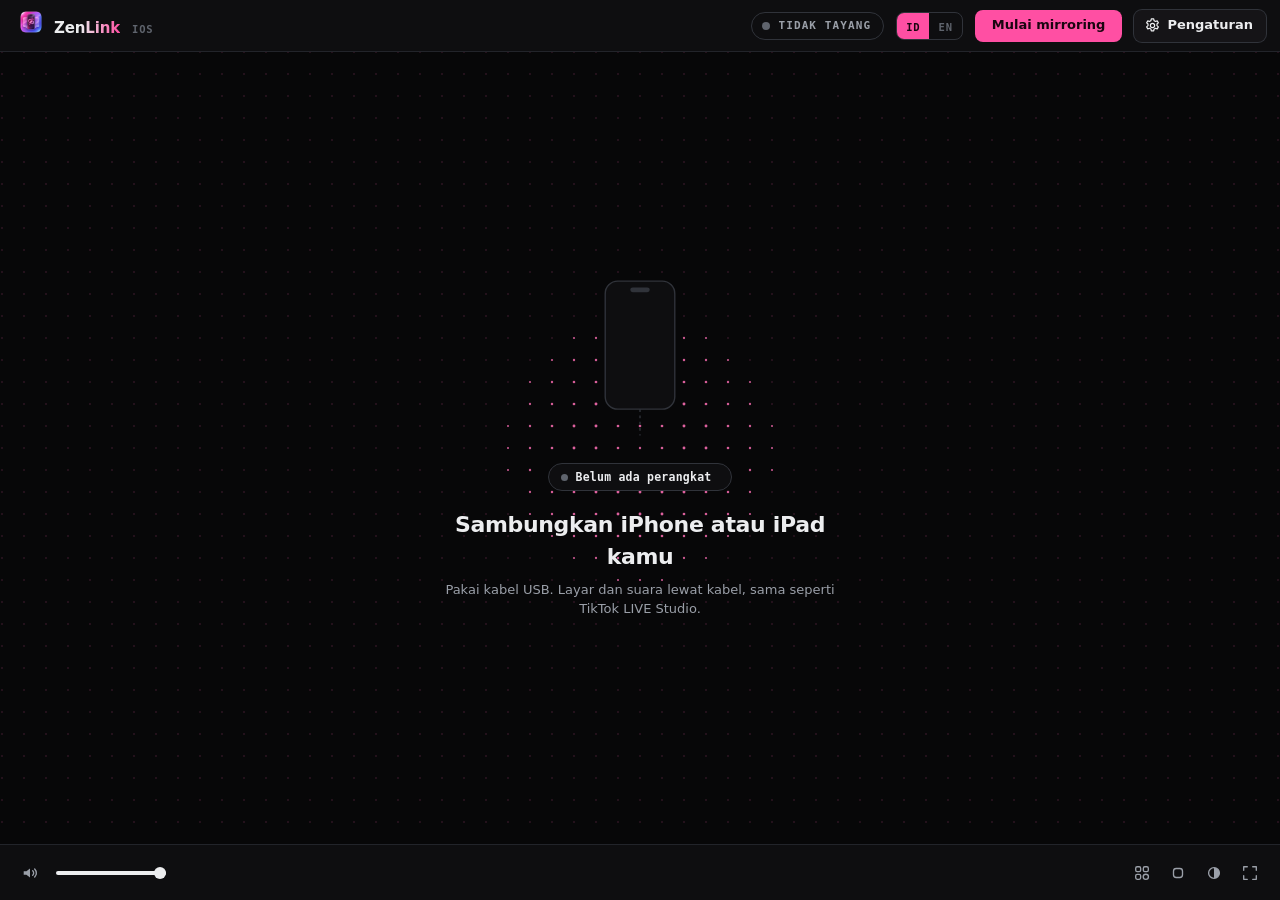
==== commit b6844f66: "ZenLink 2.2: language choice on first run, remember by default, smaller build - First-run chooser: "" ====
--- a/ui/index.html
+++ b/ui/index.html
@@ -191,6 +191,12 @@
       <img class="chooser-logo" src="/ui/logo-256.png" alt="" width="56" height="56">
       <h2 id="chooser-title">How should ZenLink connect?</h2>
       <p class="chooser-sub">Choose the USB connection mode. Nothing connects and no driver changes until you continue.</p>
+      <div class="chooser-lang" data-no-i18n>
+        <span>Language / Bahasa:</span>
+        <div class="lang-switch lang-wide" role="group" aria-label="Language / Bahasa">
+          <button type="button" data-lang="id" aria-pressed="true">Indonesia</button><button type="button" data-lang="en" aria-pressed="false">English</button>
+        </div>
+      </div>
       <div class="mode-cards" role="radiogroup" aria-label="USB connection mode">
         <button type="button" class="mode-card" data-mode="apple" role="radio" aria-checked="false">
           <span class="badge">Recommended</span>
@@ -218,7 +224,7 @@
         </button>
       </div>
       <div class="link-pick" id="chooser-link"><span>Connection</span><div class="seg link-seg"><button type="button" data-link="wired">Wired (cable)</button><button type="button" data-link="wireless">Wireless (Wi-Fi)</button></div></div>
-      <label class="remember"><input type="checkbox" id="chooser-remember"> Remember my choice</label>
+      <label class="remember"><input type="checkbox" id="chooser-remember" checked> Remember my choice</label>
       <p class="chooser-note">You can change the mode any time in Settings → Connection &amp; Drivers. Changing it may need an app restart and reconnecting the USB cable.</p>
       <div class="chooser-actions">
         <button type="button" class="btn ghost-btn" id="chooser-cancel" hidden>Cancel</button>
@@ -311,8 +317,7 @@
           <div class="seg" data-pref="smoothing"><button data-v="smooth">Smooth</button><button data-v="sharp">Sharp</button></div></div>
         <div class="row"><label>Rotation<small>Auto follows the device. Alt+H switches.</small></label>
           <div class="seg" data-pref="rotation"><button data-v="auto">Auto</button><button data-v="0">0°</button><button data-v="90">90°</button><button data-v="180">180°</button><button data-v="270">270°</button></div></div>
-        <div class="row"><label>Live stats in the header<small>FPS, video delay and audio delay next to the device name while casting</small></label><input type="checkbox" class="switch" data-pref="hdrStats"></div>
-        <div class="row"><label>Show stats bar</label><input type="checkbox" class="switch" data-pref="stats"></div>
+        <div class="row"><label>Show stats bar<small>FPS, video delay and audio delay next to the device name while casting</small></label><input type="checkbox" class="switch" data-pref="stats"></div>
         <div class="row"><label>Animated background</label><input type="checkbox" class="switch" data-pref="dots"></div>
       </section>
       <section>
--- a/ui/styles.css
+++ b/ui/styles.css
@@ -802,3 +802,7 @@
 .ag-icon svg { width: 20px; height: 20px; fill: none; stroke: currentColor; stroke-width: 1.7; stroke-linecap: round; stroke-linejoin: round; }
 .airplay-guide .ag-note { display: block; border: 0; background: none; padding: 2px 4px; font-size: 12px; color: var(--text-3); text-align: center; }
 .airplay-guide .ag-note:empty { display: none; }
+
+/* ---------- language choice in the first-run chooser ---------- */
+.chooser-lang { display: flex; align-items: center; justify-content: center; gap: 10px; margin: clamp(-4px, -0.4vh, 0px) 0 clamp(8px, 1.6vh, 16px); font-size: 12px; color: var(--text-2); }
+.lang-switch.lang-wide button { padding: 0 12px; letter-spacing: .02em; font-family: inherit; font-size: 11.5px; }
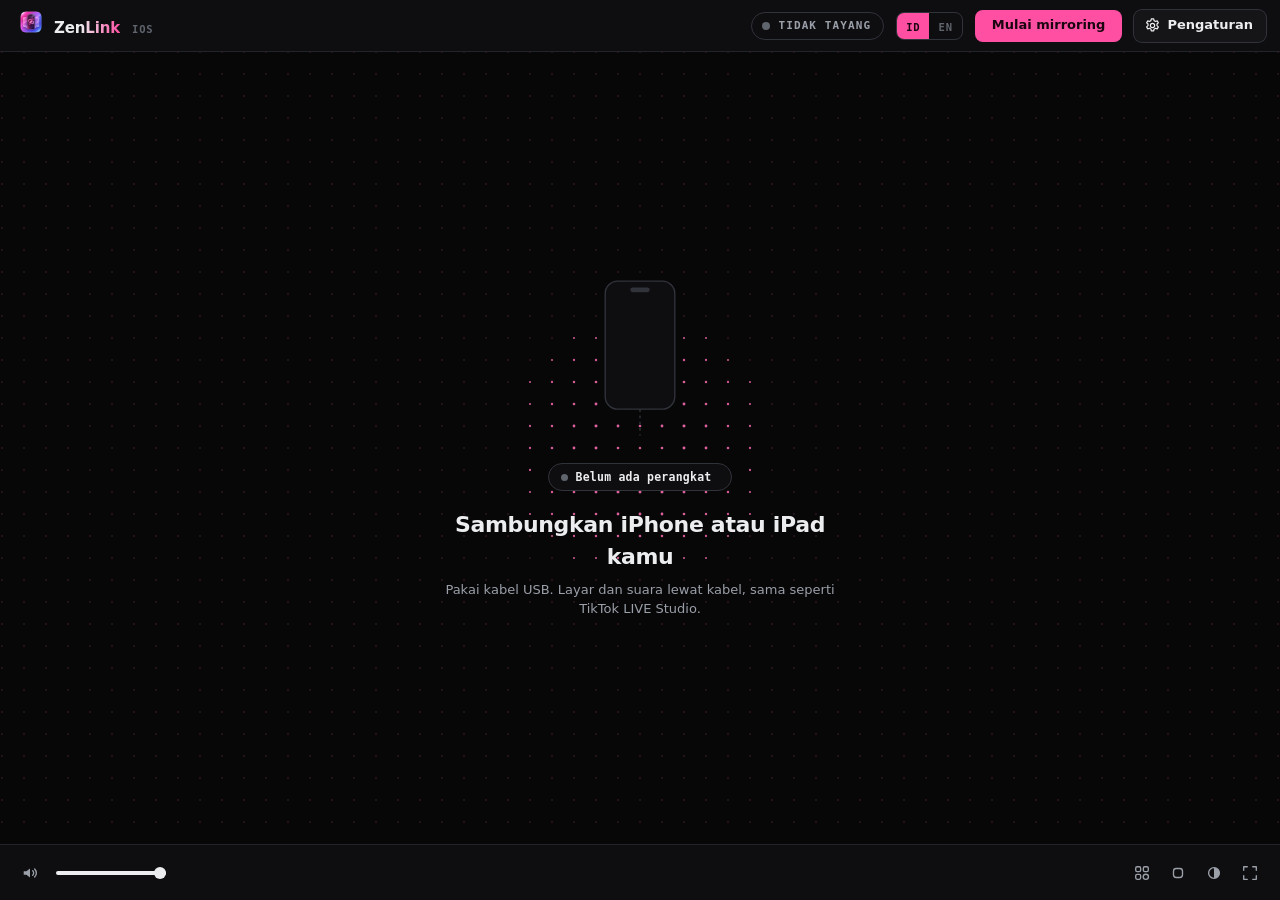
==== commit 306905f9: "Website: landing page with a live ZenLink demo (GitHub Pages, docs/) - docs/index.html: bilingual (I" ====
--- a/ui/index.html
+++ b/ui/index.html
@@ -287,7 +287,7 @@
       </section>
       <section>
         <h3>Video quality</h3>
-        <p class="mode-note" id="usb-quality-note" hidden>ZenLink Studio: the device encodes the picture itself (H.264). There is no bitrate control in this mode; the measured bitrate shows in the bottom bar.</p>
+        <p class="mode-note" id="usb-quality-note" hidden>ZenLink Studio: the device encodes the picture itself. There is no bitrate control in this mode; turn on Show stats bar to see FPS and delay beside the device name.</p>
         <div class="row stack" id="quality-row"><label>Quality<small>Apple mode: the device's encoder runs at about 4–6 Mbps at most; these presets set a ceiling under it. Applies the next time you start casting.</small></label>
           <div class="quality" data-pref="quality" role="radiogroup">
             <button data-v="best"><b>Best graphics</b><small>Device maximum, same as Xcode</small></button>
--- a/ui/styles.css
+++ b/ui/styles.css
@@ -739,7 +739,8 @@
 
 /* ---- chooser fits the window: no scrolling ---- */
 .chooser { padding: clamp(8px, 2.5vh, 24px); }
-.chooser-card { overflow: hidden; padding: clamp(14px, 3vh, 28px) clamp(16px, 3vw, 28px) clamp(12px, 2.4vh, 22px); }
+/* Fit the window; scroll only when it is too small (never cut "Continue" off). */
+.chooser-card { overflow-y: auto; overflow-x: hidden; max-height: calc(100vh - 2 * clamp(8px, 2.5vh, 24px)); padding: clamp(12px, 2.4vh, 26px) clamp(16px, 3vw, 28px) clamp(12px, 2vh, 20px); }
 .chooser-logo { width: clamp(32px, 6vh, 56px); height: auto; box-shadow: 0 10px 30px rgba(255, 79, 163, .35); }
 .chooser h2 { margin: clamp(6px, 1.4vh, 14px) 0 4px; font-size: clamp(16px, 2.6vh, 20px); }
 .chooser-sub { margin-bottom: clamp(8px, 2vh, 20px); font-size: clamp(11.5px, 1.7vh, 13px); }
@@ -804,5 +805,7 @@
 .airplay-guide .ag-note:empty { display: none; }
 
 /* ---------- language choice in the first-run chooser ---------- */
-.chooser-lang { display: flex; align-items: center; justify-content: center; gap: 10px; margin: clamp(-4px, -0.4vh, 0px) 0 clamp(8px, 1.6vh, 16px); font-size: 12px; color: var(--text-2); }
+.chooser-lang { display: flex; align-items: center; justify-content: center; gap: 10px; margin: 0 0 clamp(6px, 1.2vh, 12px); font-size: 12px; color: var(--text-2); }
+.chooser-lang .lang-switch { height: 24px; }
+.chooser-lang .lang-switch button { line-height: 24px; }
 .lang-switch.lang-wide button { padding: 0 12px; letter-spacing: .02em; font-family: inherit; font-size: 11.5px; }
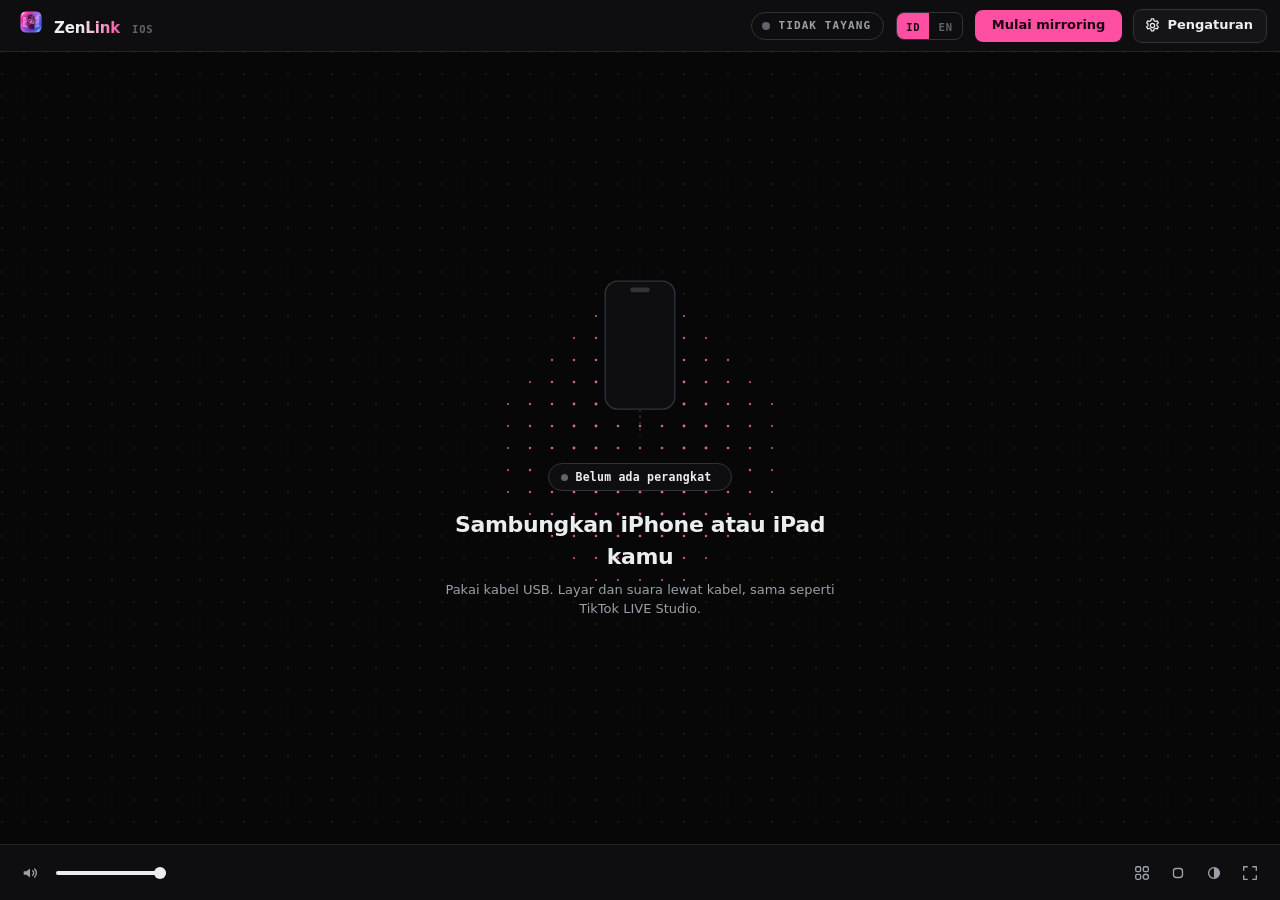
==== commit 35438b3b: "v2.2: clear iOS 18-26 guidance, driver switch survives Apple's service - Apple Driver mode on iOS ol" ====
--- a/ui/index.html
+++ b/ui/index.html
@@ -208,6 +208,7 @@
             <li class="yes">Mouse touch, keyboard, gestures and buttons</li>
             <li class="yes">Apple's own driver, nothing to install</li>
             <li class="yes">Cable or Wi-Fi (after a one-time setup with the cable)</li>
+            <li class="no">Needs iOS 27 or later (on older iOS the screen stays black)</li>
           </ul>
         </button>
         <button type="button" class="mode-card" data-mode="usbdirect" role="radio" aria-checked="false">
@@ -220,6 +221,7 @@
             <li class="no">No bitrate setting: the device picks it</li>
             <li class="no">Cable needs the libusb0 driver; Apple apps (iTunes, Apple Devices) can't see the device until you switch back</li>
             <li class="yes">Cable (USB) or Wi-Fi (AirPlay screen mirroring, no driver needed)</li>
+            <li class="yes">Works on iOS 18 to 26 too</li>
           </ul>
         </button>
       </div>
--- a/ui/styles.css
+++ b/ui/styles.css
@@ -603,6 +603,7 @@
 }
 .ctl svg { width: 15px; height: 15px; fill: none; stroke: currentColor; stroke-width: 1.6; stroke-linecap: round; stroke-linejoin: round; flex: none; opacity: .85; }
 .ctl:hover { background: var(--hover); border-color: var(--text-3); }
+.ctl[aria-pressed="true"] { border-color: var(--accent); color: var(--text); background: color-mix(in srgb, var(--accent) 14%, transparent); }
 .ctl:active { transform: scale(.96); }
 .ctl.sm { height: 32px; font-size: 12px; padding: 0 6px; }
 .ctl.accent {
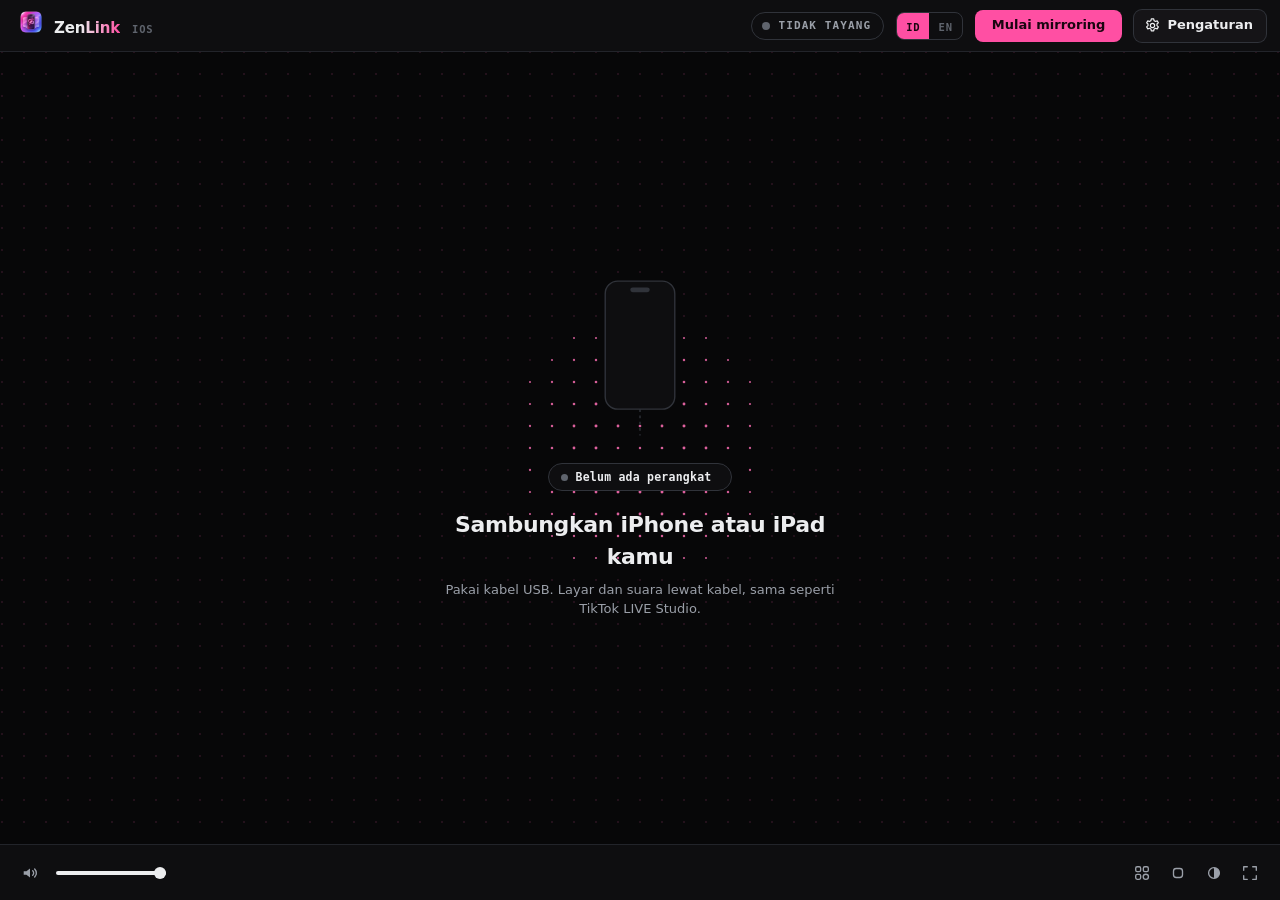
==== commit 6d6e4c40: "v2.2.2: Hybrid Control for iOS 17-26 (experimental), honest control status Apple Driver mode on iOS " ====
--- a/ui/index.html
+++ b/ui/index.html
@@ -208,7 +208,9 @@
             <li class="yes">Mouse touch, keyboard, gestures and buttons</li>
             <li class="yes">Apple's own driver, nothing to install</li>
             <li class="yes">Cable or Wi-Fi (after a one-time setup with the cable)</li>
-            <li class="no">Needs iOS 27 or later (on older iOS the screen stays black)</li>
+            <li class="yes">iOS 27 or later: native picture and control</li>
+            <li class="yes">iOS 17 to 26: Hybrid Control, picture over AirPlay (same Wi-Fi) and control over the cable (Experimental)</li>
+            <li class="no">iOS 16 or older: use ZenLink Studio</li>
           </ul>
         </button>
         <button type="button" class="mode-card" data-mode="usbdirect" role="radio" aria-checked="false">
@@ -270,6 +272,7 @@
             <div><dt>Device</dt><dd id="d-device">—</dd></div>
             <div><dt>ZenLink Studio on this device</dt><dd id="d-direct">—</dd></div>
             <div><dt>Capture backend</dt><dd id="d-backend">—</dd></div>
+            <div><dt>Control level</dt><dd id="d-control">—</dd></div>
             <div><dt>Codec</dt><dd id="d-codec">—</dd></div>
             <div><dt>Resolution · FPS</dt><dd id="d-res">—</dd></div>
             <div><dt>Bitrate (measured)</dt><dd id="d-rate">—</dd></div>
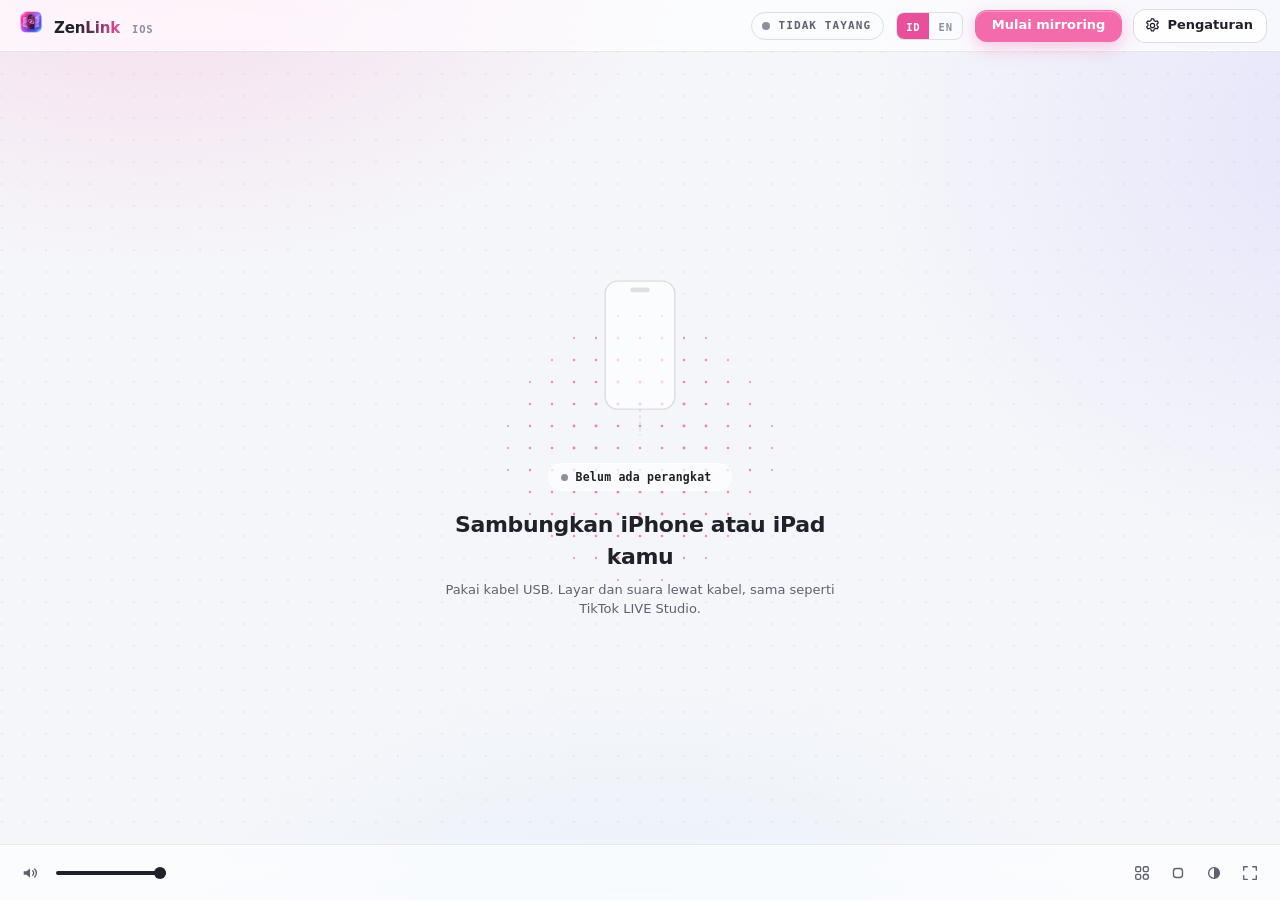
==== commit 4f323117: "fix: driver signing, OBS-friendly frame pacing, Liquid Glass theme - usb_filter.ps1: trust the self-" ====
--- a/ui/index.html
+++ b/ui/index.html
@@ -1,5 +1,5 @@
 <!doctype html>
-<html lang="en" data-theme="dark">
+<html lang="en" data-theme="light">
 <head>
   <meta charset="utf-8">
   <meta name="viewport" content="width=device-width, initial-scale=1">
@@ -340,7 +340,8 @@
         <div class="row"><label>Close to the tray<small>The close button hides ZenLink in the system tray (it keeps casting, using little memory). Quit from the tray icon.</small></label><input type="checkbox" class="switch" data-pref="closeToTray"></div>
         <div class="row"><label>Always on top</label><input type="checkbox" class="switch" data-pref="onTop"></div>
         <div class="row"><label>Theme</label>
-          <div class="seg" data-pref="theme"><button data-v="dark">Dark</button><button data-v="light">Light</button></div></div>
+          <div class="seg" data-pref="theme"><button data-v="light">Light</button><button data-v="dark">Dark</button><button data-v="system">System</button></div></div>
+        <div class="row"><label>Liquid Glass<small>How see-through the bars and panels are. 0% turns the glass off.</small></label><input type="range" class="volume wide" data-pref="glass" min="0" max="100" step="5"></div>
       </section>
       <section>
         <h3>Shortcuts</h3>
--- a/ui/styles.css
+++ b/ui/styles.css
@@ -810,3 +810,120 @@
 .chooser-lang .lang-switch { height: 24px; }
 .chooser-lang .lang-switch button { line-height: 24px; }
 .lang-switch.lang-wide button { padding: 0 12px; letter-spacing: .02em; font-family: inherit; font-size: 11.5px; }
+
+/* ======================================================================
+   Liquid Glass (v2.2.3). Same layout as before; only the material changes.
+   Light is the default theme, Dark is its twin. Glass is used on chrome
+   (bars, panels, cards, dialogs). The live video stage stays opaque black:
+   no blur behind or over the picture, so OBS capture and frame pacing
+   cost nothing extra.
+   ====================================================================== */
+:root, [data-theme="light"] {
+  --ink: #f5f6fa;
+  --panel: rgba(255, 255, 255, calc(1 - .38 * var(--glass-k, 1)));
+  --raise: rgba(255, 255, 255, calc(1 - .22 * var(--glass-k, 1)));
+  --hover: rgba(255, 255, 255, .9);
+  --line: rgba(32, 33, 42, .08);
+  --line-2: rgba(32, 33, 42, .13);
+  --text: #20212a;
+  --text-2: #5f6170;
+  --text-3: #8d8f9c;
+  --accent: #e8509c;
+  --accent-2: #d63f8b;
+  --accent-soft: rgba(244, 107, 172, .14);
+  --btn: #f46bac;
+  --btn-text: #ffffff;
+  --btn-hover: #e84f9c;
+  --dot: rgba(244, 107, 172, .22);
+  --dot-hot: #f46bac;
+  --glass-edge: rgba(255, 255, 255, .78);
+  --glass-shine: linear-gradient(180deg, rgba(255,255,255,.65), rgba(255,255,255,0) 42%);
+  --glass-shadow: 0 1px 1px rgba(32,33,42,.04), 0 10px 30px rgba(32,33,42,.08), 0 30px 70px rgba(32,33,42,.08);
+  --glass-blur: blur(calc(30px * var(--glass-k, 1))) saturate(calc(1 + .8 * var(--glass-k, 1)));
+  --backdrop:
+    radial-gradient(900px 600px at 12% -10%, rgba(244,107,172,.20), transparent 60%),
+    radial-gradient(800px 700px at 105% 15%, rgba(150,140,255,.16), transparent 60%),
+    radial-gradient(900px 700px at 50% 120%, rgba(120,200,255,.14), transparent 60%),
+    #f5f6fa;
+  color-scheme: light;
+}
+[data-theme="dark"] {
+  --ink: #101116;
+  --panel: rgba(30, 31, 42, calc(1 - .34 * var(--glass-k, 1)));
+  --raise: rgba(40, 41, 54, calc(1 - .22 * var(--glass-k, 1)));
+  --hover: rgba(58, 60, 76, .8);
+  --line: rgba(255, 255, 255, .07);
+  --line-2: rgba(255, 255, 255, .12);
+  --text: #f6f6fa;
+  --text-2: #a5a7b5;
+  --text-3: #6f7182;
+  --accent: #ff73bc;
+  --accent-2: #ff91cb;
+  --accent-soft: rgba(255, 115, 188, .16);
+  --btn: #ff73bc;
+  --btn-text: #24081a;
+  --btn-hover: #ff91cb;
+  --dot: rgba(255, 115, 188, .2);
+  --dot-hot: #ff73bc;
+  --glass-edge: rgba(255, 255, 255, .10);
+  --glass-shine: linear-gradient(180deg, rgba(255,255,255,.07), rgba(255,255,255,0) 40%);
+  --glass-shadow: 0 1px 1px rgba(0,0,0,.25), 0 12px 32px rgba(0,0,0,.35), 0 30px 80px rgba(0,0,0,.35);
+  --backdrop:
+    radial-gradient(900px 600px at 10% -10%, rgba(255,115,188,.16), transparent 60%),
+    radial-gradient(800px 700px at 105% 20%, rgba(120,110,255,.12), transparent 60%),
+    radial-gradient(900px 700px at 50% 120%, rgba(60,120,200,.10), transparent 60%),
+    #101116;
+  color-scheme: dark;
+}
+
+body { background: var(--backdrop); background-attachment: fixed; }
+.stage { background: transparent; }
+.stage.live { background: #000; }
+
+/* glass surfaces */
+.topbar, .controls, .settings, .ctl-panel, .ctl-panel.docked, .connect-card, .chooser-card,
+.busy-card, .toast, .device-chip {
+  background: var(--panel);
+  -webkit-backdrop-filter: var(--glass-blur); backdrop-filter: var(--glass-blur);
+  border-color: var(--glass-edge);
+}
+.connect-card, .chooser-card, .busy-card, .toast, .ctl-panel:not(.docked), .settings {
+  background-image: var(--glass-shine); background-color: var(--panel);
+  box-shadow: var(--glass-shadow), inset 0 1px 0 var(--glass-edge);
+}
+.topbar { border-bottom-color: var(--line); box-shadow: inset 0 -1px 0 var(--glass-edge); }
+.controls { border-top-color: var(--line); box-shadow: inset 0 1px 0 var(--glass-edge); }
+.connect-card, .chooser-card { border-radius: 22px; }
+.busy-card { border-radius: 22px; }
+.toast { border-radius: 16px; }
+.ctl-panel:not(.docked) { border-radius: 20px; }
+.settings { border-left-color: var(--glass-edge); }
+.chooser, .busy { background: color-mix(in srgb, var(--ink) 45%, transparent); -webkit-backdrop-filter: blur(18px) saturate(140%); backdrop-filter: blur(18px) saturate(140%); }
+
+/* controls: softer, rounder, glassy */
+.btn, .icon-btn, .ctl { border-radius: 12px; transition: background-color .18s var(--ease), border-color .18s var(--ease), transform .18s var(--spring), box-shadow .18s var(--ease); }
+.btn:active, .icon-btn:active, .ctl:active { transform: scale(.97); }
+.btn.ghost-btn, .ctl { background: var(--raise); border-color: var(--line-2); }
+.btn.ghost-btn:hover, .ctl:hover, .icon-btn:hover { background: var(--hover); }
+.btn.primary, .btn:not(.ghost-btn).accent { box-shadow: 0 6px 18px color-mix(in srgb, var(--btn) 35%, transparent), inset 0 1px 0 rgba(255,255,255,.35); }
+.seg { background: color-mix(in srgb, var(--text) 5%, transparent); border-color: var(--line); border-radius: 12px; }
+.seg button[aria-pressed="true"] { background: var(--raise); box-shadow: 0 1px 2px rgba(0,0,0,.08), 0 0 0 1px var(--glass-edge); border-radius: 9px; }
+.mode-card { background: var(--raise) !important; border-color: var(--line-2) !important; border-radius: 18px !important; }
+.mode-card.selected, .mode-card[aria-checked="true"] {
+  background: linear-gradient(160deg, var(--accent-soft), var(--raise)) !important; border-color: var(--accent) !important;
+  box-shadow: 0 0 0 1px var(--accent), 0 14px 40px color-mix(in srgb, var(--accent) 22%, transparent) !important;
+}
+.diag, .airplay-guide li { background: color-mix(in srgb, var(--text) 4%, transparent); border-color: var(--line); }
+.wordmark { background: linear-gradient(90deg, var(--text) 35%, var(--accent)); -webkit-background-clip: text; background-clip: text; color: transparent; }
+
+/* Settings > Liquid Glass at 0%: solid surfaces, no blur work for the GPU. */
+[data-glass="off"] { --glass-shine: none; }
+[data-glass="off"] :is(.topbar, .controls, .settings, .ctl-panel, .connect-card, .chooser-card, .busy-card, .toast, .device-chip, .chooser, .busy) {
+  -webkit-backdrop-filter: none; backdrop-filter: none;
+}
+
+@media (prefers-reduced-transparency: reduce) {
+  .topbar, .controls, .settings, .ctl-panel, .connect-card, .chooser-card, .busy-card, .toast, .device-chip {
+    -webkit-backdrop-filter: none; backdrop-filter: none; background-color: var(--ink);
+  }
+}
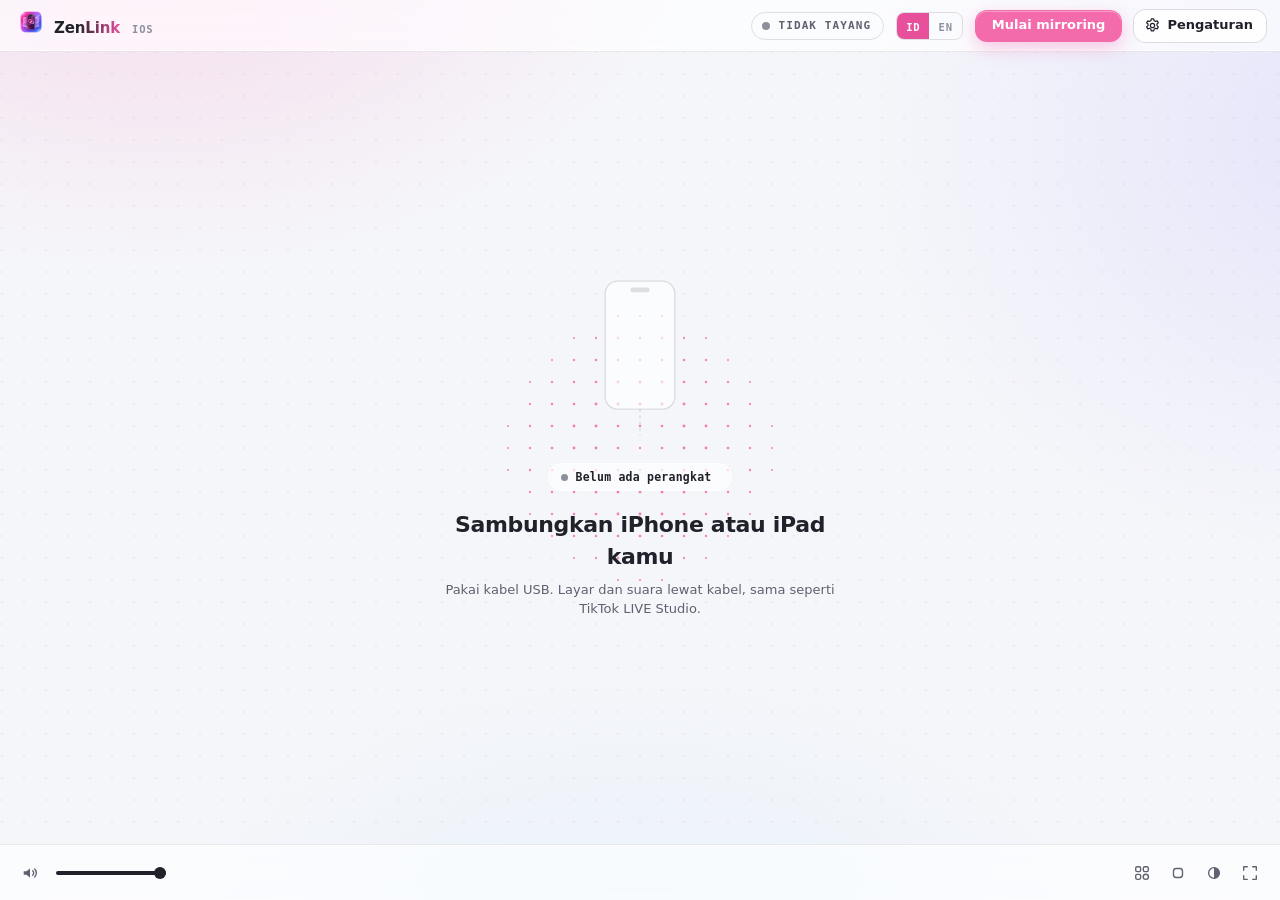
==== commit 9eeb8d58: "fix(next): mode chooser shows at launch and saves the choice - "Mode belum tersimpan": the backend a" ====
--- a/ui/index.html
+++ b/ui/index.html
@@ -216,7 +216,7 @@
         <button type="button" class="mode-card" data-mode="usbdirect" role="radio" aria-checked="false">
           <span class="mode-icon"><svg viewBox="0 0 24 24"><path d="M13 2L5 13h6l-1 9 8-11h-6z"/></svg></span>
           <b>ZenLink Studio <small>for Live Streaming</small></b>
-          <span class="mode-desc">Best quality for live streaming: high bitrate (measured 12–30 Mbps), up to ~56 fps and very low latency, like TikTok LIVE Studio. Needs the libusb0 driver.</span>
+          <span class="mode-desc">Best quality for live streaming: high bitrate (measured 12–30 Mbps), up to 60 fps and very low latency, like TikTok LIVE Studio. Needs the libusb0 driver.</span>
           <ul class="mode-list">
             <li class="yes">Cable: full native resolution, the device's whole screen (measured 2360×1640 on iPad 11th gen), H.264 at high bitrate like TikTok LIVE Studio</li>
             <li class="no">Picture and sound only: no touch, keyboard, gestures or buttons</li>
